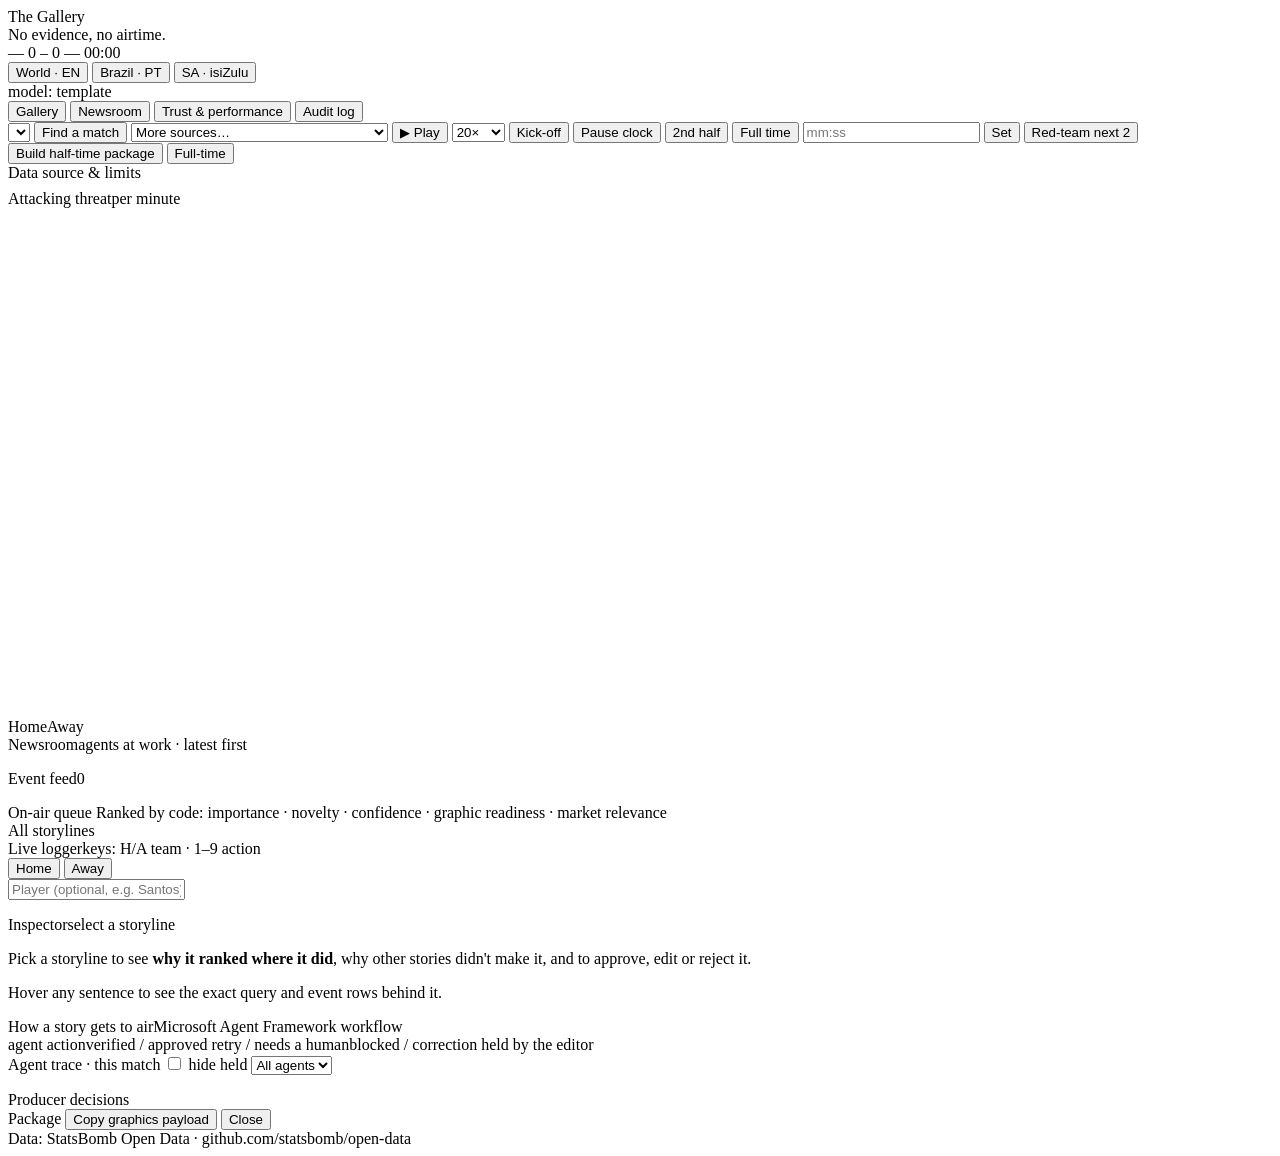
==== web/index.html @ b6c2dbd4 "The Gallery: verification-first AI newsroom for live football coverage Agents on Microsoft Agent Fra" ====
<!doctype html>
<html lang="en">
<head>
  <meta charset="utf-8">
  <meta name="viewport" content="width=device-width, initial-scale=1">
  <title>The Gallery</title>
  <link rel="preconnect" href="https://fonts.googleapis.com">
  <link rel="preconnect" href="https://fonts.gstatic.com" crossorigin>
  <link href="https://fonts.googleapis.com/css2?family=Inter:wght@400;500;600;700&family=JetBrains+Mono:wght@400;500&display=swap" rel="stylesheet">
  <link rel="stylesheet" href="/static/styles.css">
</head>
<body>
  <header class="topbar">
    <div class="brand">
      <span class="brand-mark" aria-hidden="true"></span>
      <div>
        <div class="brand-name">The Gallery</div>
        <div class="brand-tag">No evidence, no airtime.</div>
      </div>
    </div>

    <div class="scoreboard" id="scoreboard">
      <span class="team" id="homeName">—</span>
      <span class="score" id="score">0 – 0</span>
      <span class="team" id="awayName">—</span>
      <span class="clock" id="clock">00:00</span>
      <span class="period" id="period"></span>
      <span class="result hidden" id="resultCheck"></span>
      <span class="livebadge hidden" id="liveBadge"></span>
    </div>

    <div class="controls">
      <div class="seg" id="marketSeg" role="tablist" aria-label="Market">
        <button data-market="world" class="on">World · EN</button>
        <button data-market="br">Brazil · PT</button>
        <button data-market="za">SA · isiZulu</button>
      </div>
      <span class="badge" id="writerBadge" title="Which model writes the words. Verification is the same either way.">model: template</span>
    </div>
  </header>

  <nav class="subbar">
    <div class="tabs" role="tablist">
      <button class="tab on" data-tab="gallery">Gallery</button>
      <button class="tab" data-tab="newsroom">Newsroom <span class="tabcount" id="traceCount"></span></button>
      <button class="tab" data-tab="trust">Trust &amp; performance</button>
      <button class="tab" data-tab="audit">Audit log</button>
    </div>
    <div class="matchbar" id="matchbar">
      <select id="matchSelect" aria-label="Match"></select>
      <button class="btn accent" id="findMatch">Find a match</button>
      <select id="moreSources" aria-label="Other sources">
        <option value="">More sources…</option>
        <option value="fixture:A">Fixture A · turning point (red card 63')</option>
        <option value="fixture:B">Fixture B · data correction</option>
        <option value="fixture:C">Fixture C · coverage stress + red-team</option>
        <option value="file">Organiser data file…</option>
        <option value="archive">Full-detail archive (StatsBomb 2015/16)</option>
        <option value="synthetic">Random synthetic match</option>
        <option value="logger">Log a match by hand</option>
      </select>
      <span class="divider"></span>
      <span id="replayControls" class="inline">
        <button class="btn" id="playBtn">▶ Play</button>
        <select id="speedSel" aria-label="Replay speed">
          <option value="5">5×</option><option value="20" selected>20×</option>
          <option value="60">60×</option><option value="300">300×</option>
        </select>
      </span>
      <span id="liveControls" class="inline hidden">
        <button class="btn" id="kickoffBtn">Kick-off</button>
        <button class="btn ghost" id="pauseClockBtn">Pause clock</button>
        <button class="btn ghost" id="secondHalfBtn">2nd half</button>
        <button class="btn ghost" id="fullTimeBtn">Full time</button>
        <input id="setClock" class="clock-input" placeholder="mm:ss" aria-label="Set clock">
        <button class="btn ghost" id="setClockBtn">Set</button>
      </span>
      <span class="divider"></span>
      <button class="btn warn" id="redTeamBtn" title="Test the gate: the next 2 drafts each carry one labelled false sentence. The Verifier must catch it and the Writer must revise.">Red-team next 2</button>
      <button class="btn accent" id="htBtn">Build half-time package <span id="htCountdown"></span></button>
      <button class="btn ghost" id="ftBtn">Full-time</button>
    </div>
  </nav>

  <main id="view-gallery" class="view grid">
    <section class="col left">
      <div class="panel hidden" id="feedPanel">
        <div class="panel-h"><span id="feedTitle">Data source &amp; limits</span><span class="muted small" id="feedState"></span></div>
        <div class="small" id="feedCaps"></div>
        <div class="kv small" id="teamStats" style="margin-top:8px"></div>
      </div>
      <div class="panel">
        <div class="panel-h"><span>Attacking threat</span><span class="muted small">per minute</span></div>
        <svg id="momentum" class="momentum" viewBox="0 0 300 120" preserveAspectRatio="none" aria-label="Momentum"></svg>
        <div class="legend small"><span class="dot home"></span><span id="legHome">Home</span><span class="dot away"></span><span id="legAway">Away</span></div>
      </div>
      <div class="panel">
        <div class="panel-h"><span>Newsroom</span><span class="muted small">agents at work · latest first</span></div>
        <ol id="miniTrace" class="trace mini"></ol>
      </div>
      <div class="panel grow">
        <div class="panel-h"><span>Event feed</span><span class="muted small" id="eventCount">0</span></div>
        <ol id="feed" class="feed"></ol>
      </div>
    </section>

    <section class="col centre">
      <div class="panel-h big">
        <span>On-air queue</span>
        <span class="muted small" id="queueNote">Ranked by code: importance · novelty · confidence · graphic readiness · market relevance</span>
      </div>
      <div id="queue" class="queue"></div>
      <div class="panel-h"><span>All storylines</span><span class="muted small" id="funnel"></span></div>
      <div id="allStories" class="stories"></div>
    </section>

    <section class="col right">
      <div id="loggerPanel" class="panel hidden">
        <div class="panel-h"><span>Live logger</span><span class="muted small">keys: H/A team · 1–9 action</span></div>
        <div class="teampick">
          <button class="teambtn on" data-team="HOME" id="pickHome">Home</button>
          <button class="teambtn" data-team="AWAY" id="pickAway">Away</button>
        </div>
        <input id="playerInput" class="player-input" list="playerList" placeholder="Player (optional, e.g. Santos)">
        <datalist id="playerList"></datalist>
        <div class="actions" id="actionGrid"></div>
        <ol id="logList" class="loglist"></ol>
      </div>

      <div class="panel grow" id="inspector">
        <div class="panel-h"><span>Inspector</span><span class="muted small" id="inspTitle">select a storyline</span></div>
        <div id="inspBody" class="insp-empty">
          <p>Pick a storyline to see <b>why it ranked where it did</b>, why other stories didn't make it, and to approve, edit or reject it.</p>
          <p class="muted">Hover any sentence to see the exact query and event rows behind it.</p>
        </div>
      </div>
    </section>
  </main>

  <main id="view-newsroom" class="view hidden">
    <div class="newsroom">
      <div class="panel">
        <div class="panel-h"><span>How a story gets to air</span><span class="muted small">Microsoft Agent Framework workflow</span></div>
        <div class="flow" id="flow"></div>
        <div class="legend-trace small">
          <span><i class="tl action"></i>agent action</span><span><i class="tl ok"></i>verified / approved</span>
          <span><i class="tl warn"></i>retry / needs a human</span><span><i class="tl bad"></i>blocked / correction</span>
          <span><i class="tl held"></i>held by the editor</span>
        </div>
      </div>
      <div class="panel grow">
        <div class="panel-h"><span>Agent trace · this match</span>
          <span class="inline small"><label><input type="checkbox" id="hideHeld"> hide held</label>
          <select id="agentFilter" aria-label="Filter by agent"><option value="">All agents</option></select></span></div>
        <ol id="trace" class="trace"></ol>
      </div>
    </div>
  </main>

  <main id="view-trust" class="view hidden">
    <div class="trust" id="trust"></div>
  </main>

  <main id="view-audit" class="view hidden">
    <div class="panel"><div class="panel-h"><span>Producer decisions</span></div><div id="audit"></div></div>
  </main>

  <aside id="pkgDrawer" class="drawer hidden" aria-label="Package">
    <div class="drawer-h">
      <span id="pkgTitle">Package</span>
      <span class="muted small" id="pkgMeta"></span>
      <button class="btn ghost" id="copyPayload">Copy graphics payload</button>
      <button class="btn ghost" id="closePkg">Close</button>
    </div>
    <div id="pkgBody" class="drawer-b"></div>
  </aside>

  <div id="hovercard" class="hovercard hidden" role="tooltip"></div>
  <div id="toast" class="toast hidden"></div>

  <dialog id="findDialog" class="wide">
    <form method="dialog" class="dlg">
      <h3>Find a match</h3>
      <p class="muted small">Any finished, live or upcoming match from the ESPN match feed. Finished matches replay event by event and are checked against the official result; live matches are followed automatically.</p>
      <div class="inline">
        <label>Date <input type="date" id="fDate"></label>
        <label>League <select id="fLeague"></select></label>
        <button type="button" class="btn" id="fSearch">Search</button>
      </div>
      <div id="fList" class="flist"><p class="muted small">Pick a date and search.</p></div>
      <menu><button value="cancel" class="btn ghost">Close</button></menu>
    </form>
  </dialog>

  <dialog id="fileDialog" class="wide">
    <form method="dialog" class="dlg">
      <h3>Load a data file</h3>
      <p class="muted small">Files in <code>backend/data/organiser/</code> (CSV, JSON or JSON lines). Columns and event names are detected automatically; set anything unusual in <code>mapping.json</code>.</p>
      <div id="fileList" class="flist"></div>
      <menu><button value="cancel" class="btn ghost">Close</button></menu>
    </form>
  </dialog>

  <dialog id="realDialog">
    <form method="dialog" class="dlg">
      <h3>Replay a real match</h3>
      <p class="muted small">Validation only: event data from StatsBomb Open Data. The Gallery rebuilds the match event by event and, at full time, checks its score against the official result.</p>
      <label>Match <select id="realSelect"></select></label>
      <menu><button value="cancel" class="btn ghost">Cancel</button><button value="ok" class="btn accent">Load match</button></menu>
    </form>
  </dialog>

  <dialog id="liveDialog">
    <form method="dialog" class="dlg">
      <h3>New live match</h3>
      <p class="muted small">Log events while you watch. Every storyline is built and checked from what you log.</p>
      <label>Home team <input id="dHome" value="Northbridge FC" required></label>
      <label>Away team <input id="dAway" value="Riverside Athletic" required></label>
      <label>Match date <input id="dDate" value=""></label>
      <label>Official final score (optional, checked at full time)
        <span class="inline"><input id="dOffH" value="" style="width:60px"> – <input id="dOffA" value="" style="width:60px"></span></label>
      <label>Brazil feed: focus players <input id="dBr" placeholder="comma separated, e.g. Santos"></label>
      <label>SA feed: focus players <input id="dZa" placeholder="comma separated"></label>
      <menu><button value="cancel" class="btn ghost">Cancel</button><button value="ok" class="btn accent" id="dCreate">Create</button></menu>
    </form>
  </dialog>

  <footer class="attrib hidden" id="attrib">Data: StatsBomb Open Data · github.com/statsbomb/open-data</footer>
  <script src="/static/app.js"></script>
</body>
</html>
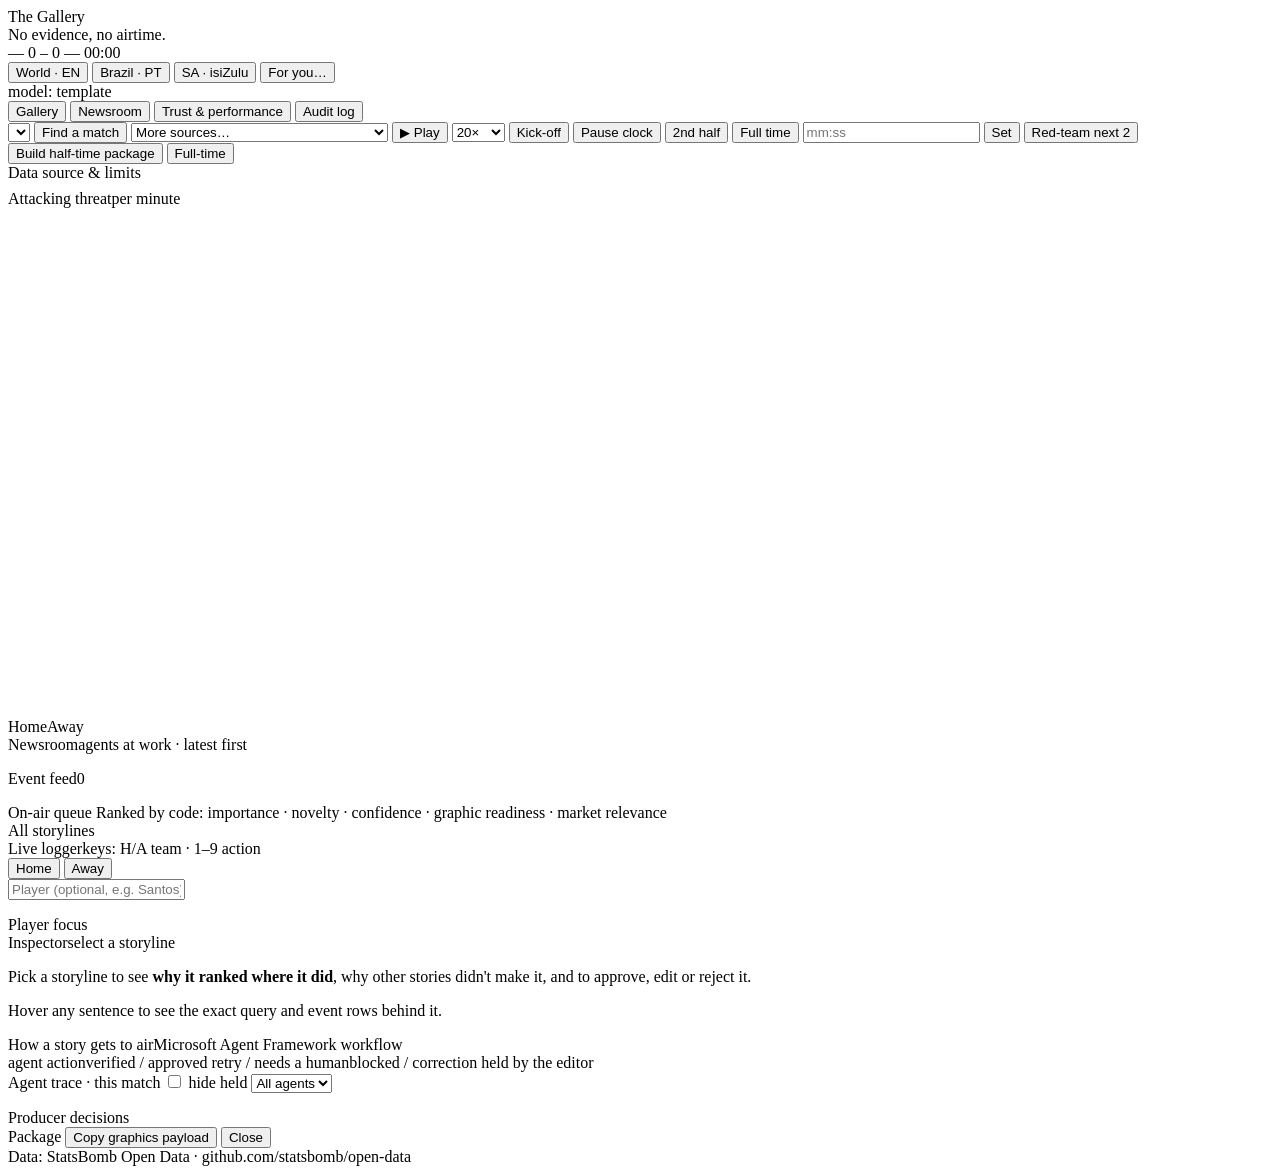
==== commit 8884a07d: "Viewer personalisation, readiness, rights envelope, correction impact, MCP server; Foundry Local in " ====
--- a/web/index.html
+++ b/web/index.html
@@ -34,6 +34,7 @@
         <button data-market="world" class="on">World · EN</button>
         <button data-market="br">Brazil · PT</button>
         <button data-market="za">SA · isiZulu</button>
+        <button data-market="viewer" id="viewerBtn" title="Personalise: casual fan or analyst, favourite club, player focus">For you…</button>
       </div>
       <span class="badge" id="writerBadge" title="Which model writes the words. Verification is the same either way.">model: template</span>
     </div>
@@ -105,6 +106,8 @@
     </section>
 
     <section class="col centre">
+      <div id="readiness" class="readiness"></div>
+      <div id="impact" class="impact hidden"></div>
       <div class="panel-h big">
         <span>On-air queue</span>
         <span class="muted small" id="queueNote">Ranked by code: importance · novelty · confidence · graphic readiness · market relevance</span>
@@ -127,6 +130,10 @@
         <ol id="logList" class="loglist"></ol>
       </div>
 
+      <div class="panel hidden" id="playerPanel">
+        <div class="panel-h"><span id="playerTitle">Player focus</span><span class="muted small" id="playerTeam"></span></div>
+        <div id="playerBody"></div>
+      </div>
       <div class="panel grow" id="inspector">
         <div class="panel-h"><span>Inspector</span><span class="muted small" id="inspTitle">select a storyline</span></div>
         <div id="inspBody" class="insp-empty">
@@ -210,6 +217,19 @@
     </form>
   </dialog>
 
+  <dialog id="viewerDialog">
+    <form method="dialog" class="dlg">
+      <h3>Personalise this match</h3>
+      <p class="muted small">Same verified stories, shaped for one viewer. Nothing new is written: the order, depth and focus change.</p>
+      <label>Viewer
+        <span class="seg" id="vMode"><button type="button" data-v="casual" class="on">Casual fan</button><button type="button" data-v="analyst">Analyst</button></span></label>
+      <label>Favourite club <select id="vClub"><option value="">No favourite</option><option value="HOME" id="vClubHome">Home</option><option value="AWAY" id="vClubAway">Away</option></select></label>
+      <label>Player focus <select id="vPlayer"><option value="">Off</option></select></label>
+      <label>Language <select id="vLang"><option value="world">English</option><option value="br">Brazilian Portuguese</option><option value="za">isiZulu</option></select></label>
+      <menu><button value="cancel" class="btn ghost">Cancel</button><button value="ok" class="btn accent">Apply</button></menu>
+    </form>
+  </dialog>
+
   <dialog id="liveDialog">
     <form method="dialog" class="dlg">
       <h3>New live match</h3>
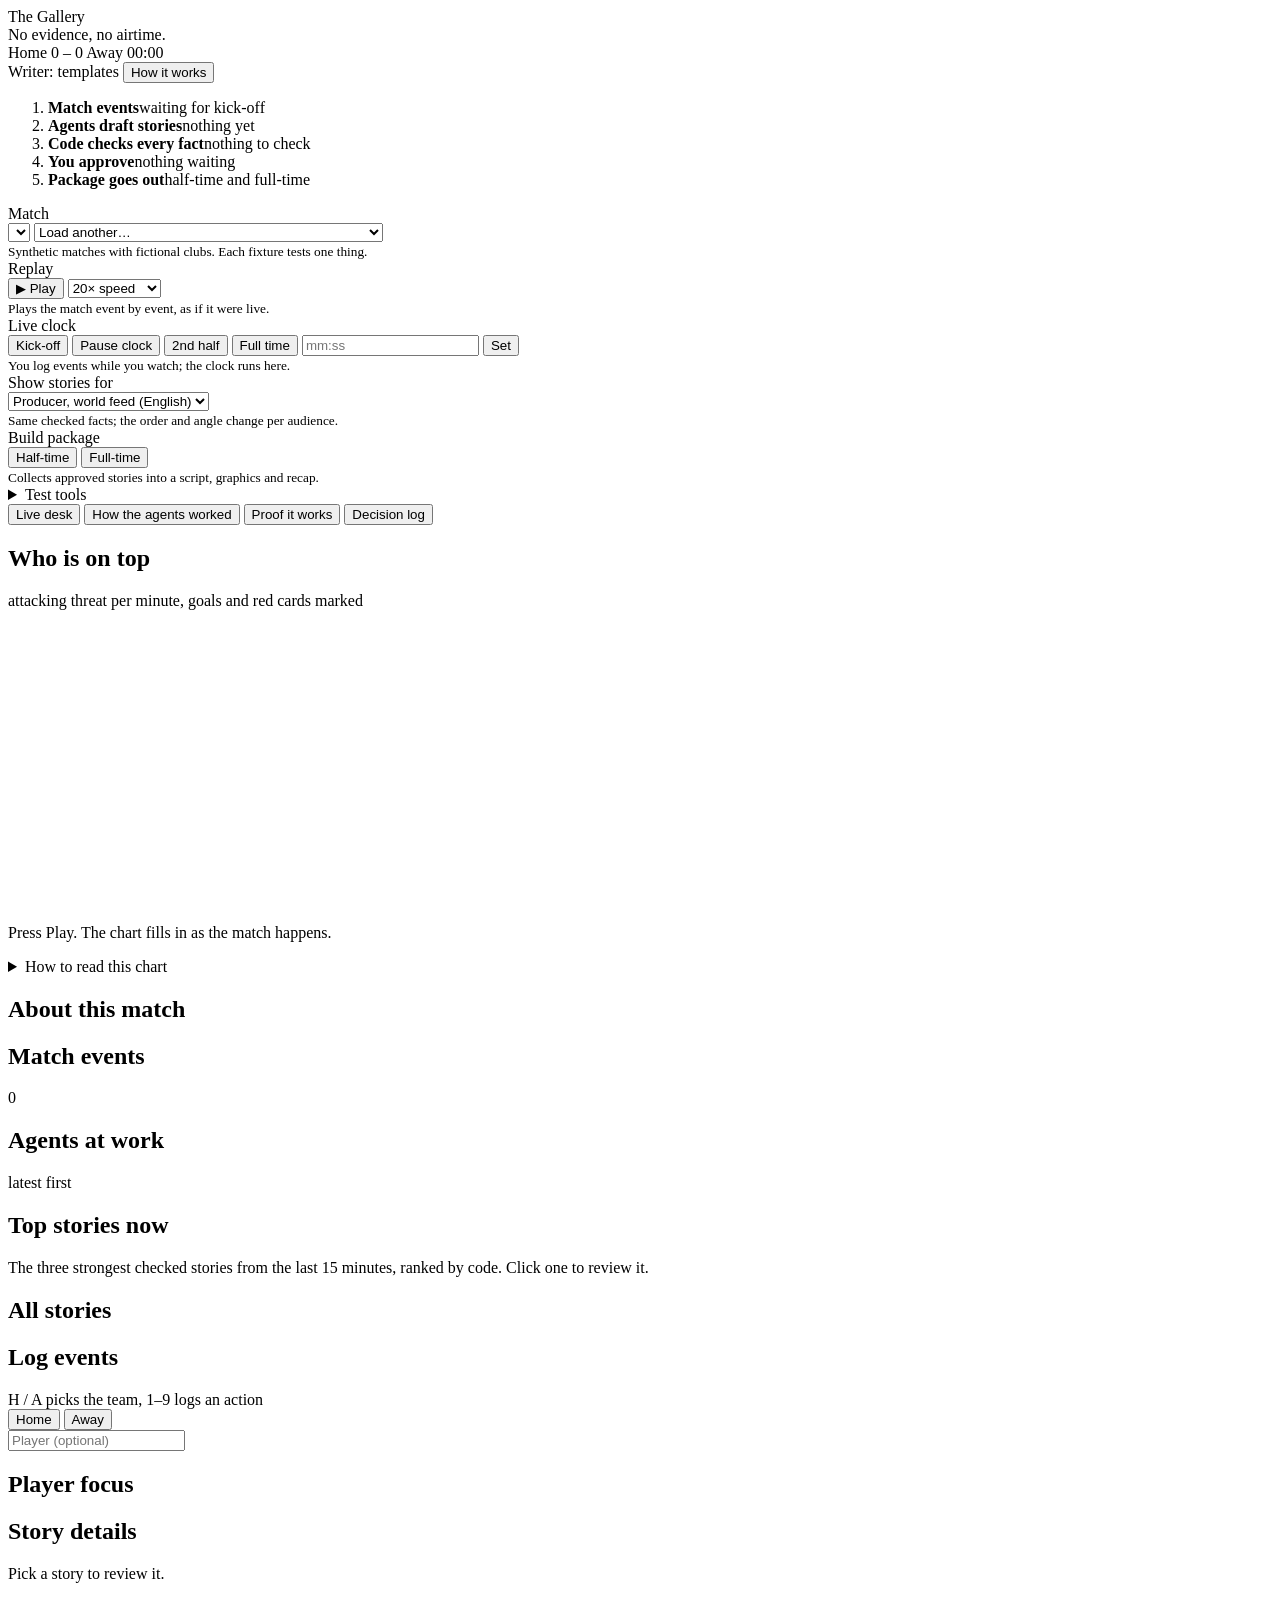
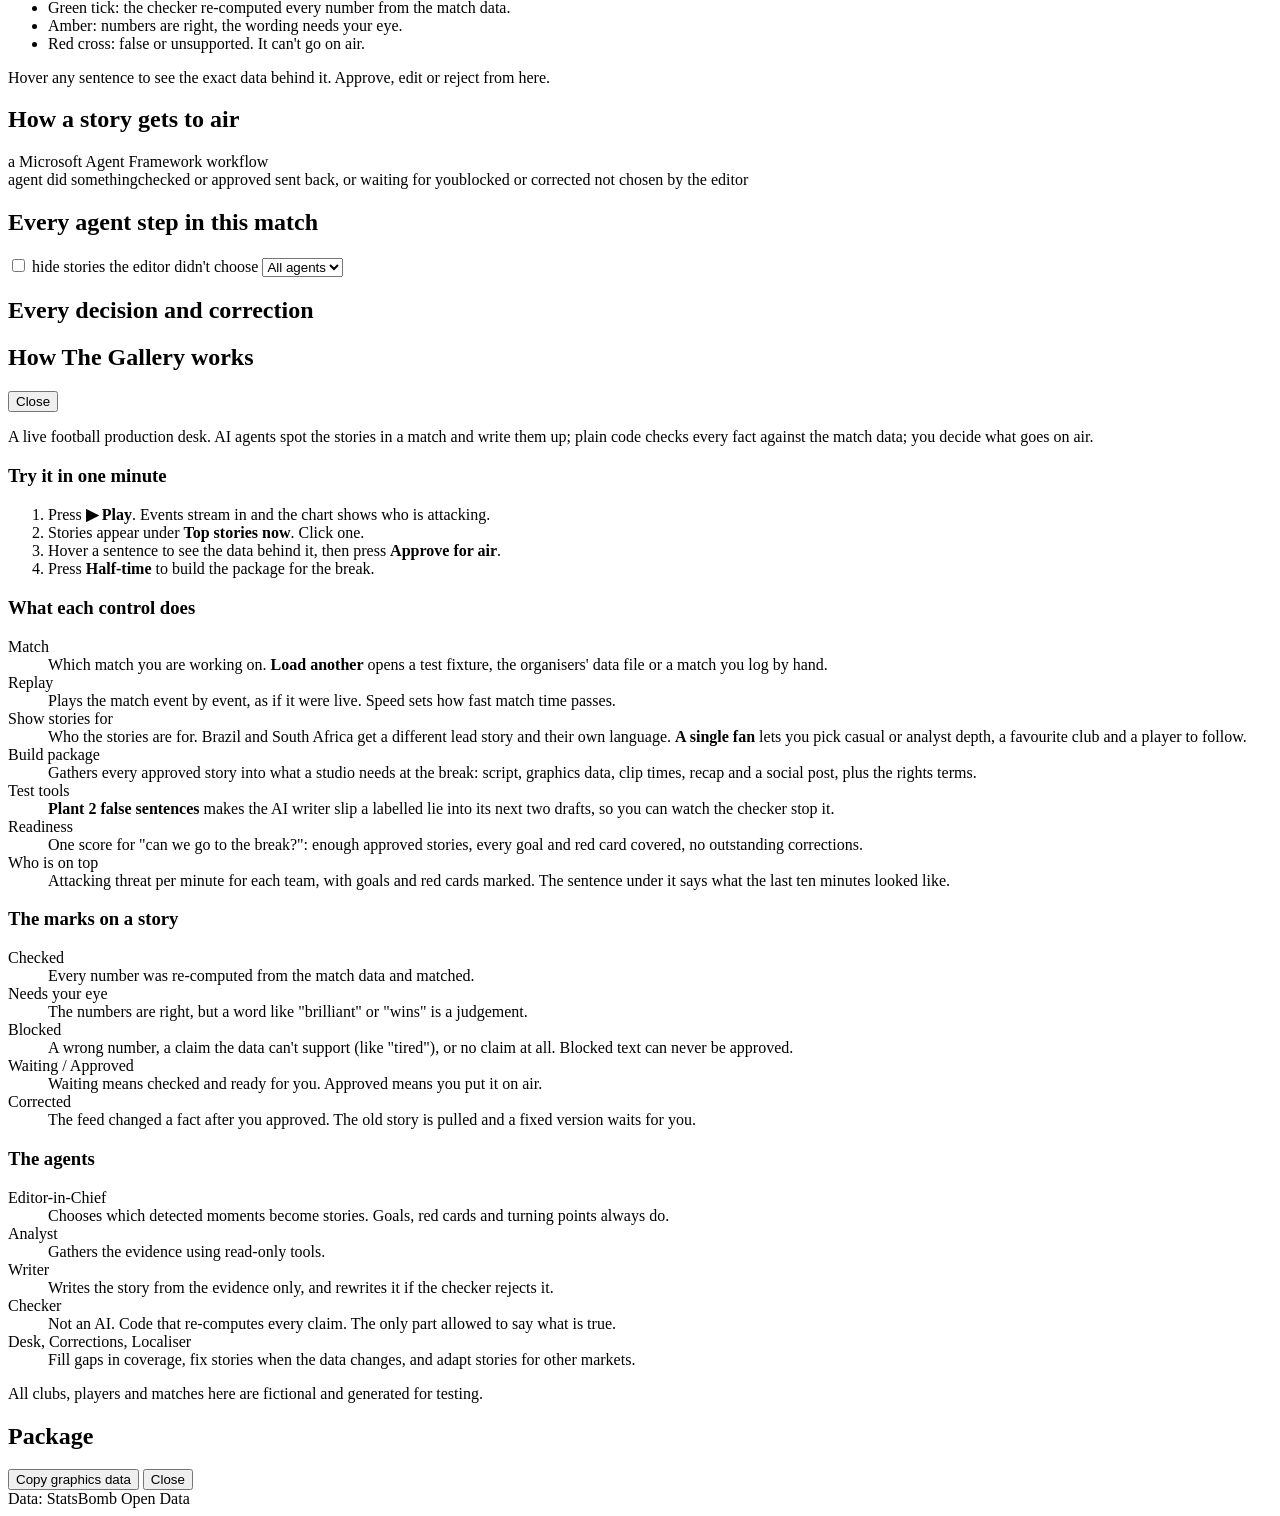
==== commit 73cea2f9: "Console redesign: plain-language controls, pipeline strip, help, descriptive threat chart Co-Authore" ====
--- a/web/index.html
+++ b/web/index.html
@@ -6,158 +6,231 @@
   <title>The Gallery</title>
   <link rel="preconnect" href="https://fonts.googleapis.com">
   <link rel="preconnect" href="https://fonts.gstatic.com" crossorigin>
-  <link href="https://fonts.googleapis.com/css2?family=Inter:wght@400;500;600;700&family=JetBrains+Mono:wght@400;500&display=swap" rel="stylesheet">
+  <link href="https://fonts.googleapis.com/css2?family=Barlow:wght@400;500;600;700&family=Barlow+Condensed:wght@500;600;700&family=JetBrains+Mono:wght@400&display=swap" rel="stylesheet">
   <link rel="stylesheet" href="/static/styles.css">
 </head>
 <body>
+  <!-- ============================================================ header -->
   <header class="topbar">
     <div class="brand">
-      <span class="brand-mark" aria-hidden="true"></span>
+      <span class="tally-lamp" aria-hidden="true"></span>
       <div>
         <div class="brand-name">The Gallery</div>
         <div class="brand-tag">No evidence, no airtime.</div>
       </div>
     </div>
 
-    <div class="scoreboard" id="scoreboard">
-      <span class="team" id="homeName">—</span>
+    <div class="scorebug" id="scoreboard" aria-label="Score">
+      <span class="team home" id="homeName">Home</span>
       <span class="score" id="score">0 – 0</span>
-      <span class="team" id="awayName">—</span>
-      <span class="clock" id="clock">00:00</span>
-      <span class="period" id="period"></span>
+      <span class="team away" id="awayName">Away</span>
+      <span class="clock"><span id="clock">00:00</span> <span id="period" class="period"></span></span>
       <span class="result hidden" id="resultCheck"></span>
       <span class="livebadge hidden" id="liveBadge"></span>
     </div>
 
-    <div class="controls">
-      <div class="seg" id="marketSeg" role="tablist" aria-label="Market">
-        <button data-market="world" class="on">World · EN</button>
-        <button data-market="br">Brazil · PT</button>
-        <button data-market="za">SA · isiZulu</button>
-        <button data-market="viewer" id="viewerBtn" title="Personalise: casual fan or analyst, favourite club, player focus">For you…</button>
-      </div>
-      <span class="badge" id="writerBadge" title="Which model writes the words. Verification is the same either way.">model: template</span>
+    <div class="top-right">
+      <span class="badge" id="writerBadge" title="Which model writes the words. The checking is the same either way.">Writer: templates</span>
+      <button class="btn help" id="helpBtn" aria-controls="help">How it works</button>
     </div>
   </header>
 
-  <nav class="subbar">
-    <div class="tabs" role="tablist">
-      <button class="tab on" data-tab="gallery">Gallery</button>
-      <button class="tab" data-tab="newsroom">Newsroom <span class="tabcount" id="traceCount"></span></button>
-      <button class="tab" data-tab="trust">Trust &amp; performance</button>
-      <button class="tab" data-tab="audit">Audit log</button>
-    </div>
-    <div class="matchbar" id="matchbar">
-      <select id="matchSelect" aria-label="Match"></select>
-      <button class="btn accent" id="findMatch">Find a match</button>
-      <select id="moreSources" aria-label="Other sources">
-        <option value="">More sources…</option>
-        <option value="fixture:A">Fixture A · turning point (red card 63')</option>
-        <option value="fixture:B">Fixture B · data correction</option>
-        <option value="fixture:C">Fixture C · coverage stress + red-team</option>
-        <option value="file">Organiser data file…</option>
-        <option value="archive">Full-detail archive (StatsBomb 2015/16)</option>
-        <option value="synthetic">Random synthetic match</option>
-        <option value="logger">Log a match by hand</option>
-      </select>
-      <span class="divider"></span>
-      <span id="replayControls" class="inline">
-        <button class="btn" id="playBtn">▶ Play</button>
+  <!-- ============================================================ pipeline: the product in one line -->
+  <ol class="pipe" id="pipe" aria-label="How a story gets to air">
+    <li data-step="feed"><b>Match events</b><span id="pipeFeed">waiting for kick-off</span></li>
+    <li data-step="agents"><b>Agents draft stories</b><span id="pipeAgents">nothing yet</span></li>
+    <li data-step="check"><b>Code checks every fact</b><span id="pipeCheck">nothing to check</span></li>
+    <li data-step="approve"><b>You approve</b><span id="pipeApprove">nothing waiting</span></li>
+    <li data-step="package"><b>Package goes out</b><span id="pipePackage">half-time and full-time</span></li>
+  </ol>
+
+  <!-- ============================================================ controls, grouped and captioned -->
+  <nav class="controlbar" aria-label="Controls">
+    <div class="ctl">
+      <label for="matchSelect">Match</label>
+      <div class="row">
+        <select id="matchSelect"></select>
+        <select id="moreSources" aria-label="Load another match">
+          <option value="">Load another…</option>
+          <option value="fixture:A">Fixture A: a red card turns the match</option>
+          <option value="fixture:B">Fixture B: a goal is re-credited (data correction)</option>
+          <option value="fixture:C">Fixture C: busy match, AI is tested with false sentences</option>
+          <option value="file">Organiser data file…</option>
+          <option value="synthetic">Random synthetic match</option>
+          <option value="logger">Log a match by hand…</option>
+          <option value="archive">Archive match (validation only)</option>
+        </select>
+      </div>
+      <small>Synthetic matches with fictional clubs. Each fixture tests one thing.</small>
+    </div>
+
+    <div class="ctl" id="replayControls">
+      <label for="speedSel">Replay</label>
+      <div class="row">
+        <button class="btn primary" id="playBtn">▶ Play</button>
         <select id="speedSel" aria-label="Replay speed">
-          <option value="5">5×</option><option value="20" selected>20×</option>
-          <option value="60">60×</option><option value="300">300×</option>
+          <option value="5">5× speed</option><option value="20" selected>20× speed</option>
+          <option value="60">60× speed</option><option value="300">300× speed</option>
         </select>
-      </span>
-      <span id="liveControls" class="inline hidden">
+      </div>
+      <small>Plays the match event by event, as if it were live.</small>
+    </div>
+
+    <div class="ctl hidden" id="liveControls">
+      <label>Live clock</label>
+      <div class="row">
         <button class="btn" id="kickoffBtn">Kick-off</button>
         <button class="btn ghost" id="pauseClockBtn">Pause clock</button>
         <button class="btn ghost" id="secondHalfBtn">2nd half</button>
         <button class="btn ghost" id="fullTimeBtn">Full time</button>
         <input id="setClock" class="clock-input" placeholder="mm:ss" aria-label="Set clock">
         <button class="btn ghost" id="setClockBtn">Set</button>
-      </span>
-      <span class="divider"></span>
-      <button class="btn warn" id="redTeamBtn" title="Test the gate: the next 2 drafts each carry one labelled false sentence. The Verifier must catch it and the Writer must revise.">Red-team next 2</button>
-      <button class="btn accent" id="htBtn">Build half-time package <span id="htCountdown"></span></button>
-      <button class="btn ghost" id="ftBtn">Full-time</button>
-    </div>
+      </div>
+      <small>You log events while you watch; the clock runs here.</small>
+    </div>
+
+    <div class="ctl">
+      <label for="audienceSel">Show stories for</label>
+      <div class="row">
+        <select id="audienceSel">
+          <option value="world">Producer, world feed (English)</option>
+          <option value="br">Brazil feed (Portuguese)</option>
+          <option value="za">South Africa feed (isiZulu)</option>
+          <option value="viewer">A single fan…</option>
+        </select>
+      </div>
+      <small id="audienceHelp">Same checked facts; the order and angle change per audience.</small>
+    </div>
+
+    <div class="ctl">
+      <label>Build package</label>
+      <div class="row">
+        <button class="btn" id="htBtn">Half-time <span id="htCountdown"></span></button>
+        <button class="btn" id="ftBtn">Full-time</button>
+      </div>
+      <small>Collects approved stories into a script, graphics and recap.</small>
+    </div>
+
+    <details class="ctl tools" id="toolsMenu">
+      <summary>Test tools</summary>
+      <div class="menu">
+        <button class="menu-item" id="redTeamBtn"><b>Plant 2 false sentences</b><span>The next two AI drafts each get one labelled lie. Watch the checker catch it and the Writer fix it.</span></button>
+        <button class="menu-item hidden" id="findMatch"><b>Find a real match</b><span>Validation only. Not for the demo.</span></button>
+      </div>
+    </details>
   </nav>
 
-  <main id="view-gallery" class="view grid">
+  <!-- ============================================================ tabs -->
+  <div class="tabs" role="tablist">
+    <button class="tab on" data-tab="gallery">Live desk</button>
+    <button class="tab" data-tab="newsroom">How the agents worked <span class="tabcount" id="traceCount"></span></button>
+    <button class="tab" data-tab="trust">Proof it works</button>
+    <button class="tab" data-tab="audit">Decision log</button>
+  </div>
+
+  <!-- ============================================================ live desk -->
+  <main id="view-gallery" class="view desk">
+    <section class="panel band" id="threatPanel">
+      <div class="band-chart">
+        <div class="panel-h"><h2>Who is on top</h2><span class="hint">attacking threat per minute, goals and red cards marked</span></div>
+        <div class="threat-wrap">
+          <svg id="momentum" class="momentum" viewBox="0 0 860 200" aria-label="Attacking threat chart"></svg>
+          <div id="momentumTip" class="chart-tip hidden"></div>
+        </div>
+      </div>
+      <div class="band-text">
+        <p class="threat-now" id="momentumNow">Press Play. The chart fills in as the match happens.</p>
+        <details class="explain">
+          <summary>How to read this chart</summary>
+          <p>Bars above the line are <b class="home-t" id="legHome">home</b> attacking, bars below are <b class="away-t" id="legAway">away</b> attacking. Each minute scores <b>2</b> per shot, <b>1</b> per entry into the penalty box and <b>¼</b> per pass into the final third, summed over three minutes. White dots are goals, red marks are red cards. Hover the chart for any minute.</p>
+        </details>
+      </div>
+    </section>
+    <div class="grid">
     <section class="col left">
       <div class="panel hidden" id="feedPanel">
-        <div class="panel-h"><span id="feedTitle">Data source &amp; limits</span><span class="muted small" id="feedState"></span></div>
+        <div class="panel-h"><h2 id="feedTitle">About this match</h2><span class="hint" id="feedState"></span></div>
         <div class="small" id="feedCaps"></div>
-        <div class="kv small" id="teamStats" style="margin-top:8px"></div>
-      </div>
+        <div class="kv small" id="teamStats"></div>
+      </div>
+
+      <div class="panel grow">
+        <div class="panel-h"><h2>Match events</h2><span class="hint" id="eventCount">0</span></div>
+        <ol id="feed" class="feed"></ol>
+      </div>
+
       <div class="panel">
-        <div class="panel-h"><span>Attacking threat</span><span class="muted small">per minute</span></div>
-        <svg id="momentum" class="momentum" viewBox="0 0 300 120" preserveAspectRatio="none" aria-label="Momentum"></svg>
-        <div class="legend small"><span class="dot home"></span><span id="legHome">Home</span><span class="dot away"></span><span id="legAway">Away</span></div>
-      </div>
-      <div class="panel">
-        <div class="panel-h"><span>Newsroom</span><span class="muted small">agents at work · latest first</span></div>
+        <div class="panel-h"><h2>Agents at work</h2><span class="hint">latest first</span></div>
         <ol id="miniTrace" class="trace mini"></ol>
-      </div>
-      <div class="panel grow">
-        <div class="panel-h"><span>Event feed</span><span class="muted small" id="eventCount">0</span></div>
-        <ol id="feed" class="feed"></ol>
       </div>
     </section>
 
     <section class="col centre">
       <div id="readiness" class="readiness"></div>
       <div id="impact" class="impact hidden"></div>
-      <div class="panel-h big">
-        <span>On-air queue</span>
-        <span class="muted small" id="queueNote">Ranked by code: importance · novelty · confidence · graphic readiness · market relevance</span>
+
+      <div class="section-h">
+        <h2>Top stories now</h2>
+        <p id="queueNote">The three strongest checked stories from the last 15 minutes, ranked by code. Click one to review it.</p>
       </div>
       <div id="queue" class="queue"></div>
-      <div class="panel-h"><span>All storylines</span><span class="muted small" id="funnel"></span></div>
+
+      <div class="section-h">
+        <h2>All stories</h2>
+        <p id="funnel"></p>
+      </div>
       <div id="allStories" class="stories"></div>
     </section>
 
     <section class="col right">
       <div id="loggerPanel" class="panel hidden">
-        <div class="panel-h"><span>Live logger</span><span class="muted small">keys: H/A team · 1–9 action</span></div>
+        <div class="panel-h"><h2>Log events</h2><span class="hint">H / A picks the team, 1–9 logs an action</span></div>
         <div class="teampick">
           <button class="teambtn on" data-team="HOME" id="pickHome">Home</button>
           <button class="teambtn" data-team="AWAY" id="pickAway">Away</button>
         </div>
-        <input id="playerInput" class="player-input" list="playerList" placeholder="Player (optional, e.g. Santos)">
+        <input id="playerInput" class="player-input" list="playerList" placeholder="Player (optional)">
         <datalist id="playerList"></datalist>
         <div class="actions" id="actionGrid"></div>
         <ol id="logList" class="loglist"></ol>
       </div>
 
       <div class="panel hidden" id="playerPanel">
-        <div class="panel-h"><span id="playerTitle">Player focus</span><span class="muted small" id="playerTeam"></span></div>
+        <div class="panel-h"><h2 id="playerTitle">Player focus</h2><span class="hint" id="playerTeam"></span></div>
         <div id="playerBody"></div>
       </div>
+
       <div class="panel grow" id="inspector">
-        <div class="panel-h"><span>Inspector</span><span class="muted small" id="inspTitle">select a storyline</span></div>
+        <div class="panel-h"><h2>Story details</h2><span class="hint" id="inspTitle"></span></div>
         <div id="inspBody" class="insp-empty">
-          <p>Pick a storyline to see <b>why it ranked where it did</b>, why other stories didn't make it, and to approve, edit or reject it.</p>
-          <p class="muted">Hover any sentence to see the exact query and event rows behind it.</p>
+          <p class="lead">Pick a story to review it.</p>
+          <ul class="howto">
+            <li><span class="dot ok"></span>Green tick: the checker re-computed every number from the match data.</li>
+            <li><span class="dot warn"></span>Amber: numbers are right, the wording needs your eye.</li>
+            <li><span class="dot bad"></span>Red cross: false or unsupported. It can't go on air.</li>
+          </ul>
+          <p class="muted">Hover any sentence to see the exact data behind it. Approve, edit or reject from here.</p>
         </div>
       </div>
     </section>
+    </div>
   </main>
 
+  <!-- ============================================================ agents -->
   <main id="view-newsroom" class="view hidden">
     <div class="newsroom">
       <div class="panel">
-        <div class="panel-h"><span>How a story gets to air</span><span class="muted small">Microsoft Agent Framework workflow</span></div>
+        <div class="panel-h"><h2>How a story gets to air</h2><span class="hint">a Microsoft Agent Framework workflow</span></div>
         <div class="flow" id="flow"></div>
         <div class="legend-trace small">
-          <span><i class="tl action"></i>agent action</span><span><i class="tl ok"></i>verified / approved</span>
-          <span><i class="tl warn"></i>retry / needs a human</span><span><i class="tl bad"></i>blocked / correction</span>
-          <span><i class="tl held"></i>held by the editor</span>
+          <span><i class="tl action"></i>agent did something</span><span><i class="tl ok"></i>checked or approved</span>
+          <span><i class="tl warn"></i>sent back, or waiting for you</span><span><i class="tl bad"></i>blocked or corrected</span>
+          <span><i class="tl held"></i>not chosen by the editor</span>
         </div>
       </div>
       <div class="panel grow">
-        <div class="panel-h"><span>Agent trace · this match</span>
-          <span class="inline small"><label><input type="checkbox" id="hideHeld"> hide held</label>
+        <div class="panel-h"><h2>Every agent step in this match</h2>
+          <span class="inline small"><label><input type="checkbox" id="hideHeld"> hide stories the editor didn't choose</label>
           <select id="agentFilter" aria-label="Filter by agent"><option value="">All agents</option></select></span></div>
         <ol id="trace" class="trace"></ol>
       </div>
@@ -169,26 +242,75 @@
   </main>
 
   <main id="view-audit" class="view hidden">
-    <div class="panel"><div class="panel-h"><span>Producer decisions</span></div><div id="audit"></div></div>
+    <div class="panel"><div class="panel-h"><h2>Every decision and correction</h2></div><div id="audit"></div></div>
   </main>
+
+  <!-- ============================================================ help -->
+  <aside id="help" class="help-drawer hidden" aria-label="How it works">
+    <div class="help-h">
+      <h2>How The Gallery works</h2>
+      <button class="btn ghost" id="helpClose">Close</button>
+    </div>
+    <div class="help-b">
+      <p class="lead">A live football production desk. AI agents spot the stories in a match and write them up; plain code checks every fact against the match data; you decide what goes on air.</p>
+
+      <h3>Try it in one minute</h3>
+      <ol class="steps">
+        <li>Press <b>▶ Play</b>. Events stream in and the chart shows who is attacking.</li>
+        <li>Stories appear under <b>Top stories now</b>. Click one.</li>
+        <li>Hover a sentence to see the data behind it, then press <b>Approve for air</b>.</li>
+        <li>Press <b>Half-time</b> to build the package for the break.</li>
+      </ol>
+
+      <h3>What each control does</h3>
+      <dl class="glossary">
+        <dt>Match</dt><dd>Which match you are working on. <b>Load another</b> opens a test fixture, the organisers' data file or a match you log by hand.</dd>
+        <dt>Replay</dt><dd>Plays the match event by event, as if it were live. Speed sets how fast match time passes.</dd>
+        <dt>Show stories for</dt><dd>Who the stories are for. Brazil and South Africa get a different lead story and their own language. <b>A single fan</b> lets you pick casual or analyst depth, a favourite club and a player to follow.</dd>
+        <dt>Build package</dt><dd>Gathers every approved story into what a studio needs at the break: script, graphics data, clip times, recap and a social post, plus the rights terms.</dd>
+        <dt>Test tools</dt><dd><b>Plant 2 false sentences</b> makes the AI writer slip a labelled lie into its next two drafts, so you can watch the checker stop it.</dd>
+        <dt>Readiness</dt><dd>One score for "can we go to the break?": enough approved stories, every goal and red card covered, no outstanding corrections.</dd>
+        <dt>Who is on top</dt><dd>Attacking threat per minute for each team, with goals and red cards marked. The sentence under it says what the last ten minutes looked like.</dd>
+      </dl>
+
+      <h3>The marks on a story</h3>
+      <dl class="glossary">
+        <dt><span class="dot ok"></span>Checked</dt><dd>Every number was re-computed from the match data and matched.</dd>
+        <dt><span class="dot warn"></span>Needs your eye</dt><dd>The numbers are right, but a word like "brilliant" or "wins" is a judgement.</dd>
+        <dt><span class="dot bad"></span>Blocked</dt><dd>A wrong number, a claim the data can't support (like "tired"), or no claim at all. Blocked text can never be approved.</dd>
+        <dt>Waiting / Approved</dt><dd>Waiting means checked and ready for you. Approved means you put it on air.</dd>
+        <dt>Corrected</dt><dd>The feed changed a fact after you approved. The old story is pulled and a fixed version waits for you.</dd>
+      </dl>
+
+      <h3>The agents</h3>
+      <dl class="glossary">
+        <dt>Editor-in-Chief</dt><dd>Chooses which detected moments become stories. Goals, red cards and turning points always do.</dd>
+        <dt>Analyst</dt><dd>Gathers the evidence using read-only tools.</dd>
+        <dt>Writer</dt><dd>Writes the story from the evidence only, and rewrites it if the checker rejects it.</dd>
+        <dt>Checker</dt><dd>Not an AI. Code that re-computes every claim. The only part allowed to say what is true.</dd>
+        <dt>Desk, Corrections, Localiser</dt><dd>Fill gaps in coverage, fix stories when the data changes, and adapt stories for other markets.</dd>
+      </dl>
+      <p class="muted small">All clubs, players and matches here are fictional and generated for testing.</p>
+    </div>
+  </aside>
 
   <aside id="pkgDrawer" class="drawer hidden" aria-label="Package">
     <div class="drawer-h">
-      <span id="pkgTitle">Package</span>
-      <span class="muted small" id="pkgMeta"></span>
-      <button class="btn ghost" id="copyPayload">Copy graphics payload</button>
+      <h2 id="pkgTitle">Package</h2>
+      <span class="hint" id="pkgMeta"></span>
+      <button class="btn ghost" id="copyPayload">Copy graphics data</button>
       <button class="btn ghost" id="closePkg">Close</button>
     </div>
     <div id="pkgBody" class="drawer-b"></div>
   </aside>
 
   <div id="hovercard" class="hovercard hidden" role="tooltip"></div>
-  <div id="toast" class="toast hidden"></div>
+  <div id="toast" class="toast hidden" role="status"></div>
 
   <dialog id="findDialog" class="wide">
     <form method="dialog" class="dlg">
-      <h3>Find a match</h3>
-      <p class="muted small">Any finished, live or upcoming match from the ESPN match feed. Finished matches replay event by event and are checked against the official result; live matches are followed automatically.</p>
+      <h3>Find a real match</h3>
+      <p class="muted small">Validation only. Real matches are never stored in the repository or used in the demo.</p>
       <div class="inline">
         <label>Date <input type="date" id="fDate"></label>
         <label>League <select id="fLeague"></select></label>
@@ -210,42 +332,42 @@
 
   <dialog id="realDialog">
     <form method="dialog" class="dlg">
-      <h3>Replay a real match</h3>
-      <p class="muted small">Validation only: event data from StatsBomb Open Data. The Gallery rebuilds the match event by event and, at full time, checks its score against the official result.</p>
+      <h3>Archive match</h3>
+      <p class="muted small">Validation only: event data from StatsBomb Open Data, rebuilt event by event and checked against the published result.</p>
       <label>Match <select id="realSelect"></select></label>
-      <menu><button value="cancel" class="btn ghost">Cancel</button><button value="ok" class="btn accent">Load match</button></menu>
+      <menu><button value="cancel" class="btn ghost">Cancel</button><button value="ok" class="btn primary">Load match</button></menu>
     </form>
   </dialog>
 
   <dialog id="viewerDialog">
     <form method="dialog" class="dlg">
-      <h3>Personalise this match</h3>
-      <p class="muted small">Same verified stories, shaped for one viewer. Nothing new is written: the order, depth and focus change.</p>
-      <label>Viewer
-        <span class="seg" id="vMode"><button type="button" data-v="casual" class="on">Casual fan</button><button type="button" data-v="analyst">Analyst</button></span></label>
+      <h3>Stories for a single fan</h3>
+      <p class="muted small">Preview what one viewer would see. Nothing new is written: the same checked stories are re-ordered and trimmed.</p>
+      <label>What kind of fan?
+        <span class="seg" id="vMode"><button type="button" data-v="casual" class="on">Casual: the big moments, in plain words</button><button type="button" data-v="analyst">Analyst: every number and the evidence</button></span></label>
       <label>Favourite club <select id="vClub"><option value="">No favourite</option><option value="HOME" id="vClubHome">Home</option><option value="AWAY" id="vClubAway">Away</option></select></label>
-      <label>Player focus <select id="vPlayer"><option value="">Off</option></select></label>
+      <label>Follow a player <select id="vPlayer"><option value="">No one</option></select></label>
       <label>Language <select id="vLang"><option value="world">English</option><option value="br">Brazilian Portuguese</option><option value="za">isiZulu</option></select></label>
-      <menu><button value="cancel" class="btn ghost">Cancel</button><button value="ok" class="btn accent">Apply</button></menu>
+      <menu><button value="cancel" class="btn ghost">Cancel</button><button value="ok" class="btn primary">Show these stories</button></menu>
     </form>
   </dialog>
 
   <dialog id="liveDialog">
     <form method="dialog" class="dlg">
-      <h3>New live match</h3>
-      <p class="muted small">Log events while you watch. Every storyline is built and checked from what you log.</p>
+      <h3>Log a match by hand</h3>
+      <p class="muted small">Log events while you watch. Every story is built and checked from what you log.</p>
       <label>Home team <input id="dHome" value="Northbridge FC" required></label>
       <label>Away team <input id="dAway" value="Riverside Athletic" required></label>
       <label>Match date <input id="dDate" value=""></label>
-      <label>Official final score (optional, checked at full time)
+      <label>Final score, if known (checked at full time)
         <span class="inline"><input id="dOffH" value="" style="width:60px"> – <input id="dOffA" value="" style="width:60px"></span></label>
-      <label>Brazil feed: focus players <input id="dBr" placeholder="comma separated, e.g. Santos"></label>
-      <label>SA feed: focus players <input id="dZa" placeholder="comma separated"></label>
-      <menu><button value="cancel" class="btn ghost">Cancel</button><button value="ok" class="btn accent" id="dCreate">Create</button></menu>
-    </form>
-  </dialog>
-
-  <footer class="attrib hidden" id="attrib">Data: StatsBomb Open Data · github.com/statsbomb/open-data</footer>
+      <label>Brazil feed: players to follow <input id="dBr" placeholder="comma separated, e.g. Santos"></label>
+      <label>South Africa feed: players to follow <input id="dZa" placeholder="comma separated"></label>
+      <menu><button value="cancel" class="btn ghost">Cancel</button><button value="ok" class="btn primary" id="dCreate">Create match</button></menu>
+    </form>
+  </dialog>
+
+  <footer class="attrib hidden" id="attrib">Data: StatsBomb Open Data</footer>
   <script src="/static/app.js"></script>
 </body>
 </html>
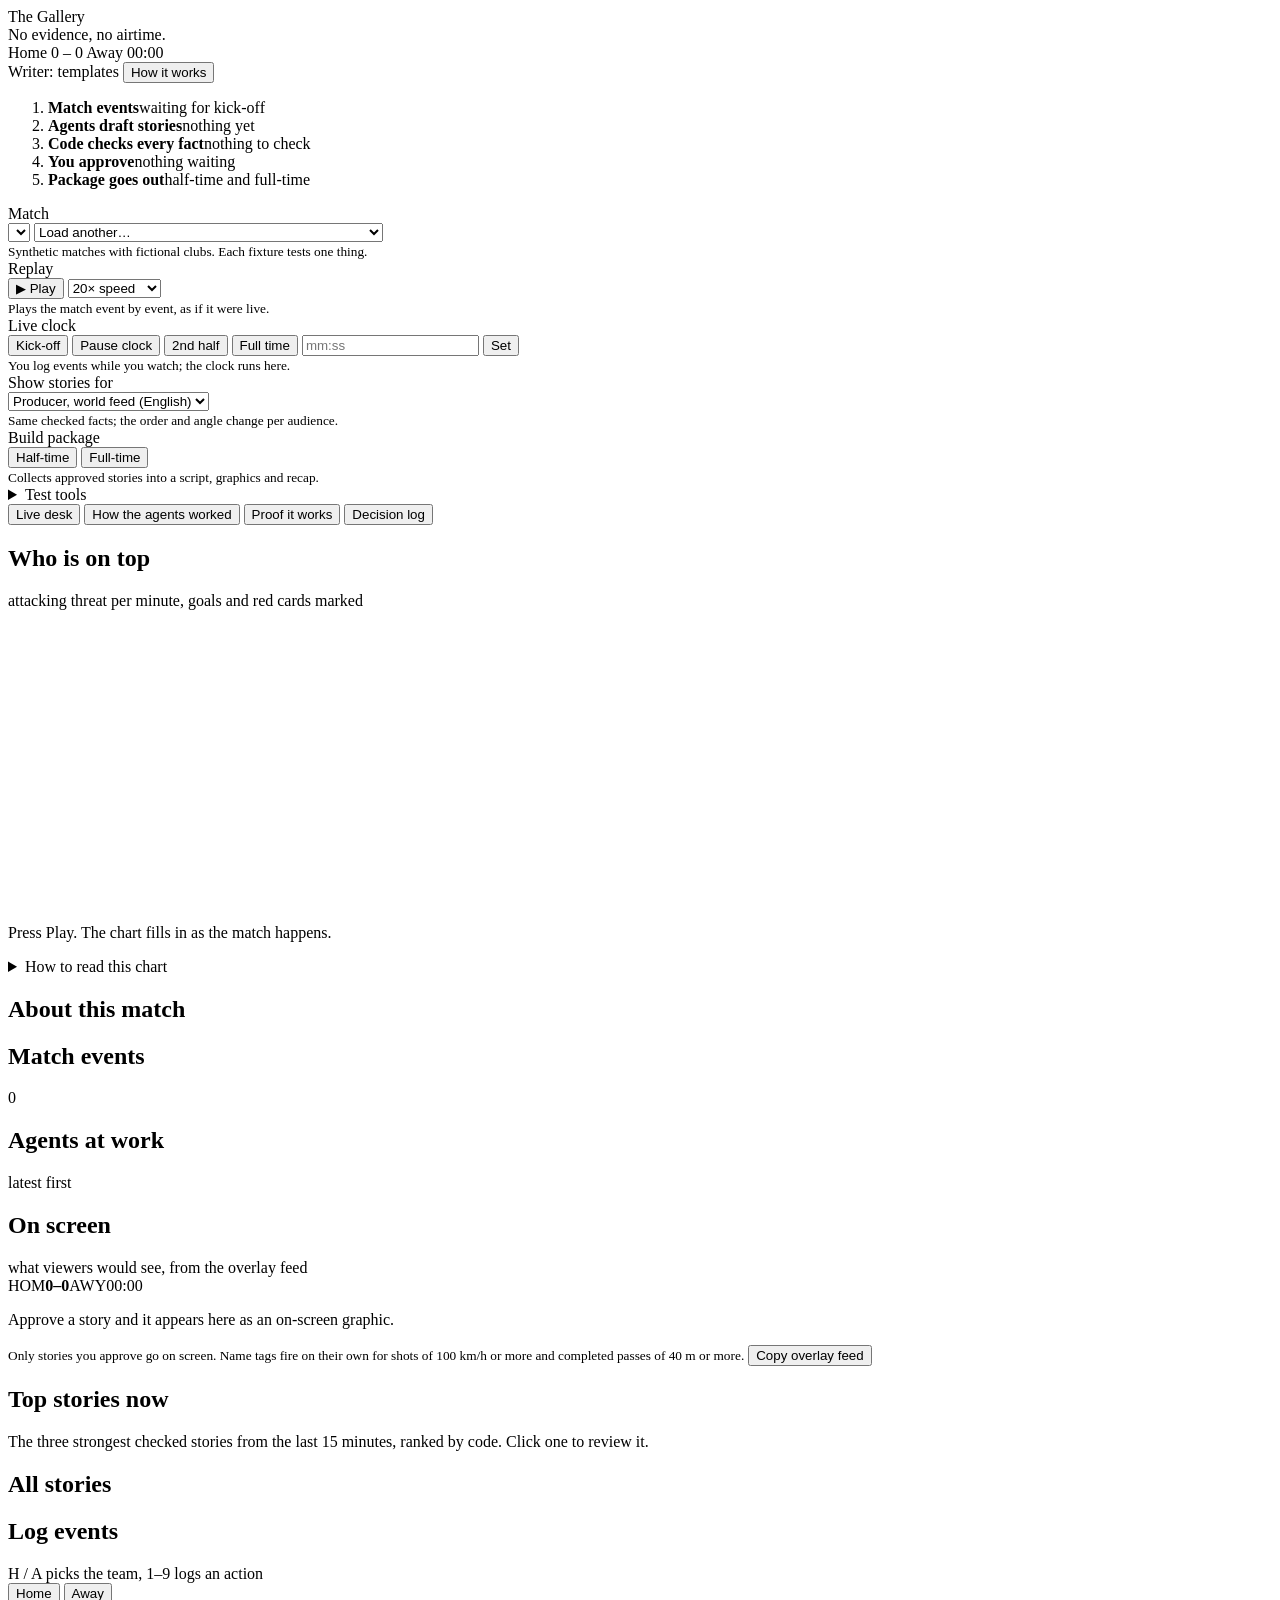
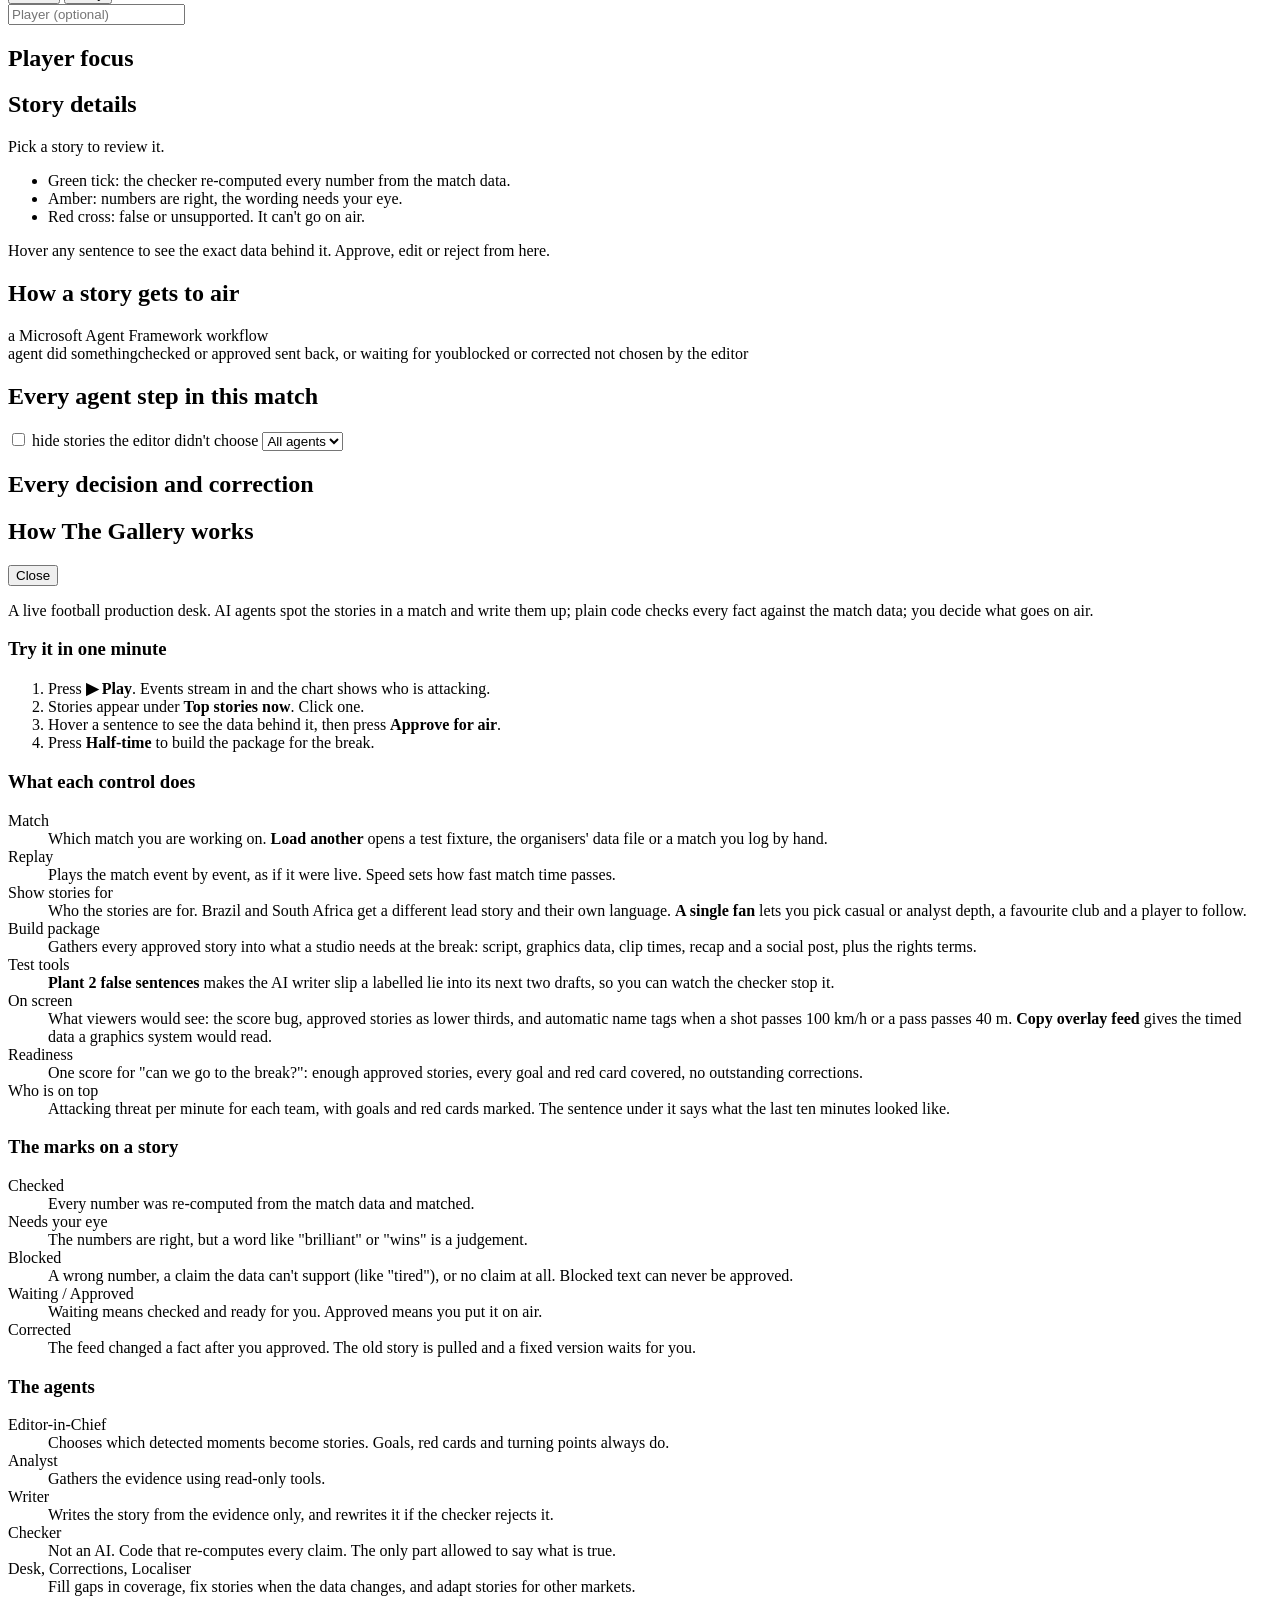
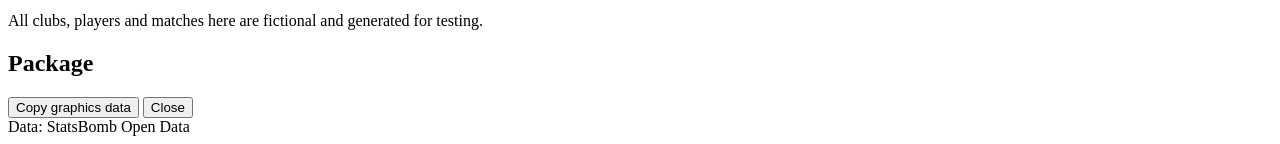
==== commit 2d0e129c: "On-screen overlay feed, pass quality and speed, editorial policy, free public hosting Co-Authored-By" ====
--- a/web/index.html
+++ b/web/index.html
@@ -166,6 +166,19 @@
     </section>
 
     <section class="col centre">
+      <div class="panel onscreen">
+        <div class="panel-h"><h2>On screen</h2><span class="hint">what viewers would see, from the overlay feed</span></div>
+        <div class="frame" id="frame" aria-live="polite">
+          <div class="bug"><span id="fbHome">HOM</span><b id="fbScore">0–0</b><span id="fbAway">AWY</span><span class="bug-clock" id="fbClock">00:00</span></div>
+          <div class="ptag hidden" id="fTag"><span class="ptag-name"></span><span class="ptag-val"></span></div>
+          <div class="l3 hidden" id="fL3"><div class="l3-team"></div><div class="l3-body"><div class="l3-head"></div><div class="l3-sub"></div></div></div>
+          <p class="frame-empty" id="fEmpty">Approve a story and it appears here as an on-screen graphic.</p>
+        </div>
+        <div class="frame-foot">
+          <small>Only stories you approve go on screen. Name tags fire on their own for shots of 100 km/h or more and completed passes of 40 m or more.</small>
+          <button class="btn ghost" id="copyOverlay" title="Copy the timed overlay feed (JSON) a graphics engine would read">Copy overlay feed</button>
+        </div>
+      </div>
       <div id="readiness" class="readiness"></div>
       <div id="impact" class="impact hidden"></div>
 
@@ -269,6 +282,7 @@
         <dt>Show stories for</dt><dd>Who the stories are for. Brazil and South Africa get a different lead story and their own language. <b>A single fan</b> lets you pick casual or analyst depth, a favourite club and a player to follow.</dd>
         <dt>Build package</dt><dd>Gathers every approved story into what a studio needs at the break: script, graphics data, clip times, recap and a social post, plus the rights terms.</dd>
         <dt>Test tools</dt><dd><b>Plant 2 false sentences</b> makes the AI writer slip a labelled lie into its next two drafts, so you can watch the checker stop it.</dd>
+        <dt>On screen</dt><dd>What viewers would see: the score bug, approved stories as lower thirds, and automatic name tags when a shot passes 100 km/h or a pass passes 40 m. <b>Copy overlay feed</b> gives the timed data a graphics system would read.</dd>
         <dt>Readiness</dt><dd>One score for "can we go to the break?": enough approved stories, every goal and red card covered, no outstanding corrections.</dd>
         <dt>Who is on top</dt><dd>Attacking threat per minute for each team, with goals and red cards marked. The sentence under it says what the last ten minutes looked like.</dd>
       </dl>
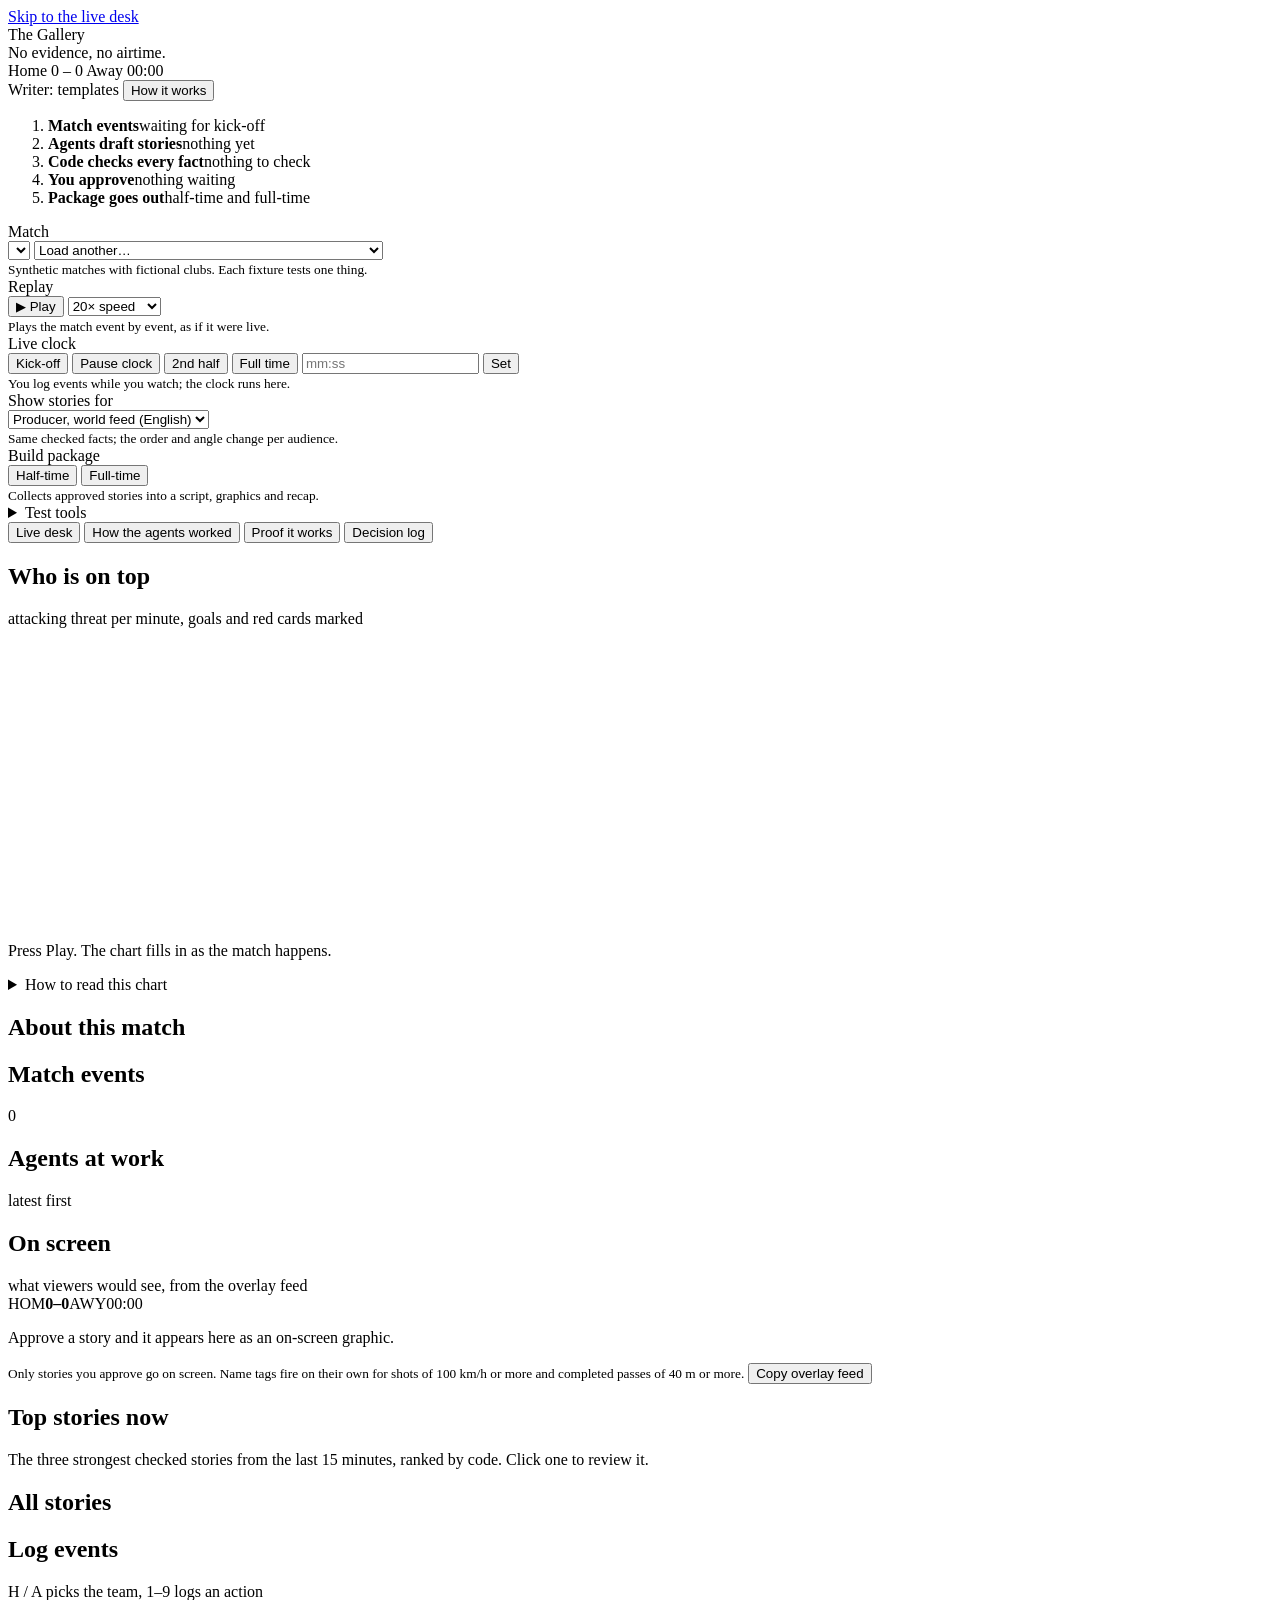
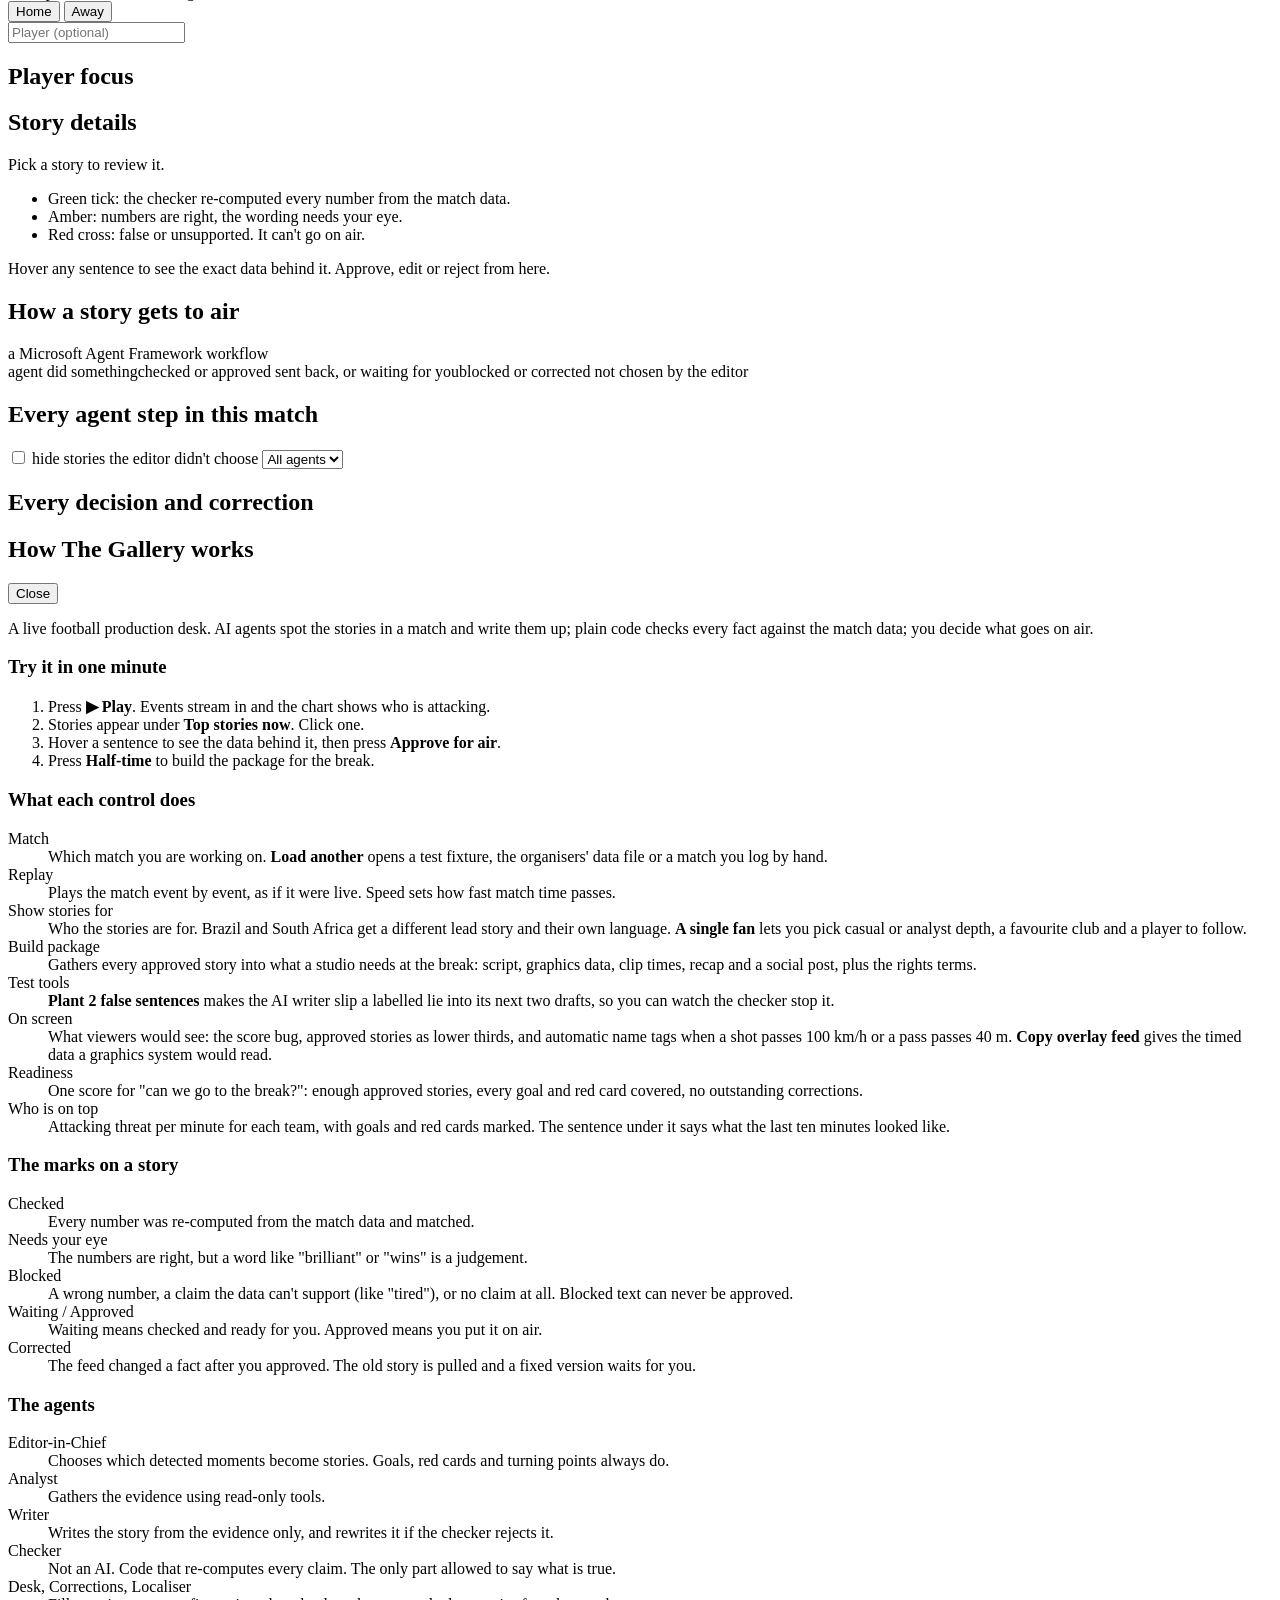
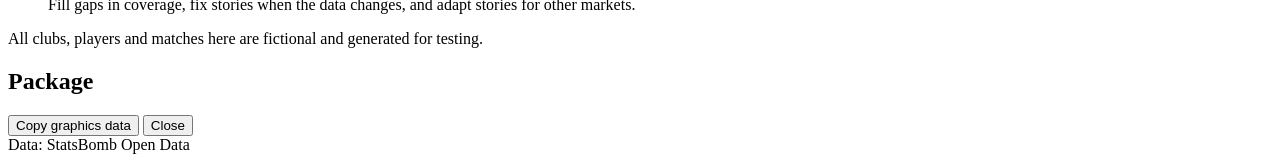
==== commit 8799aea5: "Production hardening: security headers, rate limits, validation, health probes, metrics, resilient c" ====
--- a/web/index.html
+++ b/web/index.html
@@ -4,12 +4,18 @@
   <meta charset="utf-8">
   <meta name="viewport" content="width=device-width, initial-scale=1">
   <title>The Gallery</title>
+  <meta name="description" content="A verification-first AI newsroom for live football: agents write the stories, code checks every fact, a producer decides what goes on air. Synthetic data.">
+  <meta name="theme-color" content="#171B22">
+  <link rel="icon" href="data:image/svg+xml,%3Csvg xmlns='http://www.w3.org/2000/svg' viewBox='0 0 32 32'%3E%3Crect width='32' height='32' rx='7' fill='%23171B22'/%3E%3Ccircle cx='16' cy='16' r='8' fill='%23F0524F'/%3E%3C/svg%3E">
   <link rel="preconnect" href="https://fonts.googleapis.com">
   <link rel="preconnect" href="https://fonts.gstatic.com" crossorigin>
   <link href="https://fonts.googleapis.com/css2?family=Barlow:wght@400;500;600;700&family=Barlow+Condensed:wght@500;600;700&family=JetBrains+Mono:wght@400&display=swap" rel="stylesheet">
   <link rel="stylesheet" href="/static/styles.css">
 </head>
 <body>
+  <a class="skip" href="#view-gallery">Skip to the live desk</a>
+  <noscript><p class="noscript">The Gallery needs JavaScript to run the live desk.</p></noscript>
+  <div id="netBanner" class="netbanner hidden" role="status" aria-live="polite"></div>
   <!-- ============================================================ header -->
   <header class="topbar">
     <div class="brand">
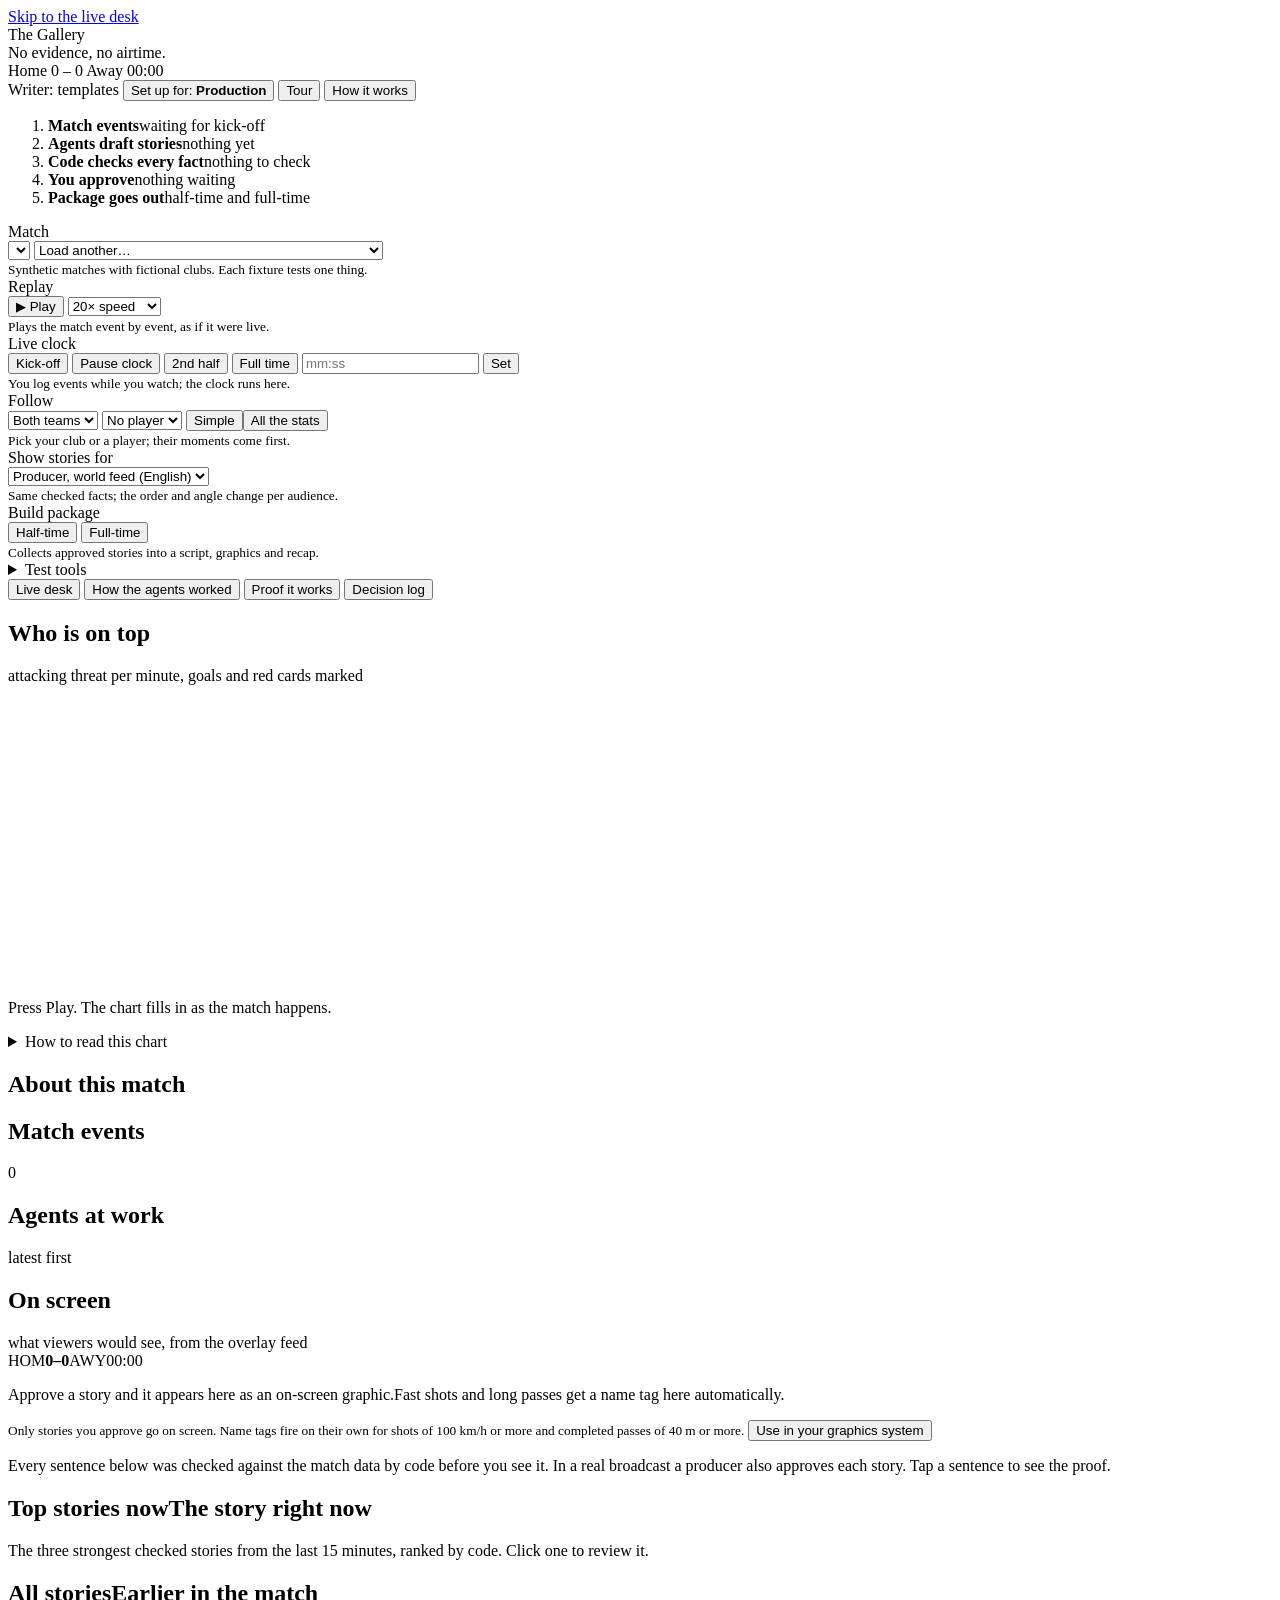
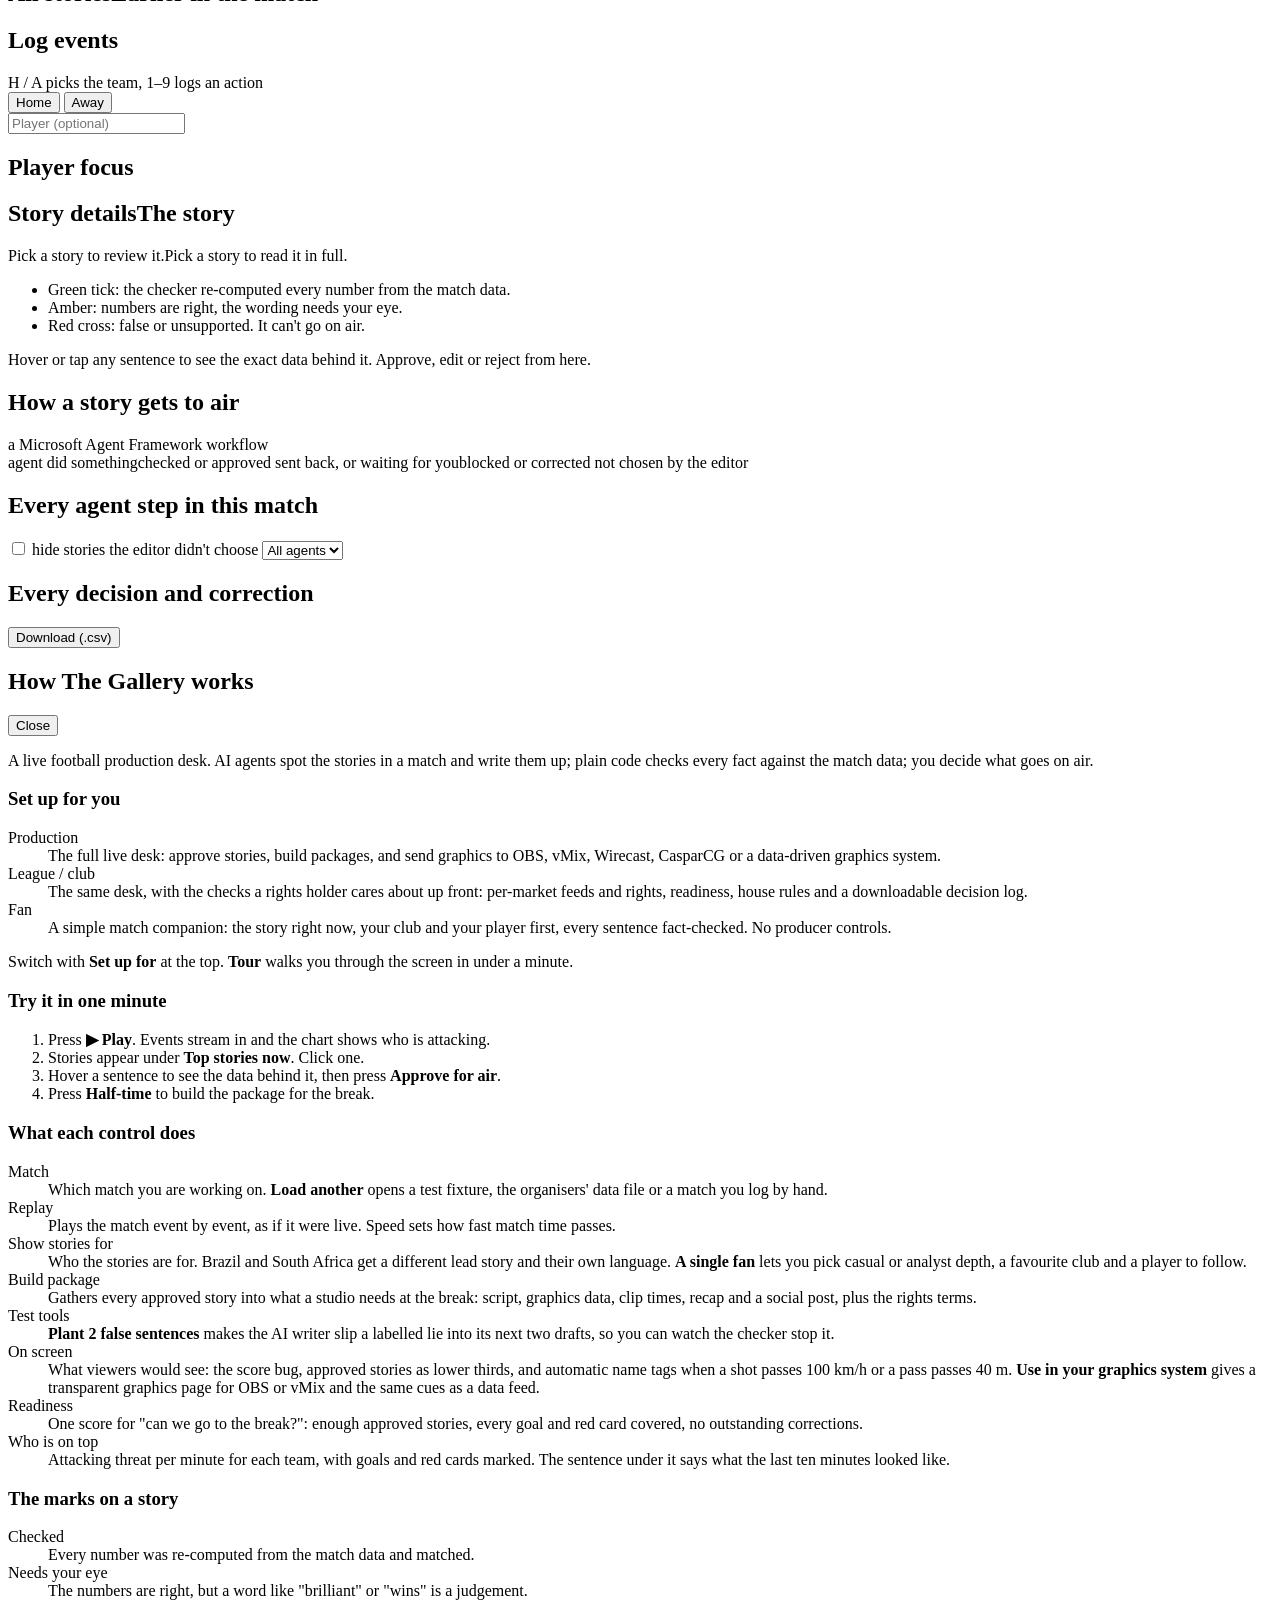
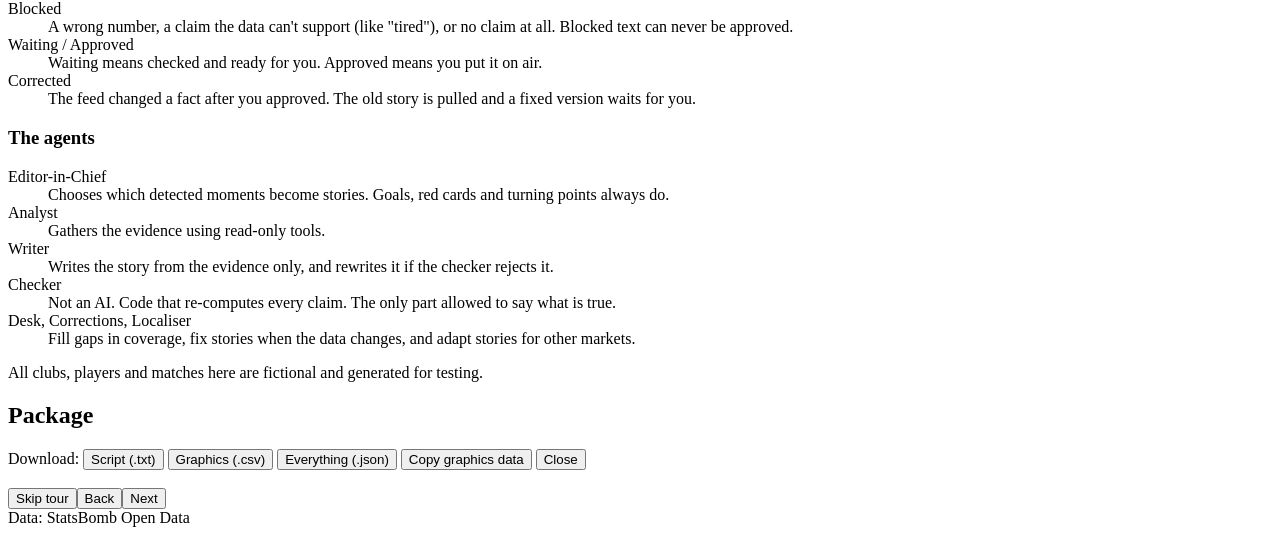
==== commit 2168e610: "Set the console up per user: production, league/club media, fans - first-visit welcome asks who you " ====
--- a/web/index.html
+++ b/web/index.html
@@ -37,12 +37,14 @@
 
     <div class="top-right">
       <span class="badge" id="writerBadge" title="Which model writes the words. The checking is the same either way.">Writer: templates</span>
+      <button class="btn ghost role-btn" id="roleBtn" title="Change who the screen is set up for">Set up for: <b id="roleName">Production</b></button>
+      <button class="btn ghost" id="tourBtn" title="A short guided tour of this screen">Tour</button>
       <button class="btn help" id="helpBtn" aria-controls="help">How it works</button>
     </div>
   </header>
 
   <!-- ============================================================ pipeline: the product in one line -->
-  <ol class="pipe" id="pipe" aria-label="How a story gets to air">
+  <ol class="pipe pro-only" id="pipe" aria-label="How a story gets to air">
     <li data-step="feed"><b>Match events</b><span id="pipeFeed">waiting for kick-off</span></li>
     <li data-step="agents"><b>Agents draft stories</b><span id="pipeAgents">nothing yet</span></li>
     <li data-step="check"><b>Code checks every fact</b><span id="pipeCheck">nothing to check</span></li>
@@ -56,7 +58,7 @@
       <label for="matchSelect">Match</label>
       <div class="row">
         <select id="matchSelect"></select>
-        <select id="moreSources" aria-label="Load another match">
+        <select id="moreSources" class="pro-only" aria-label="Load another match">
           <option value="">Load another…</option>
           <option value="fixture:A">Fixture A: a red card turns the match</option>
           <option value="fixture:B">Fixture B: a goal is re-credited (data correction)</option>
@@ -95,7 +97,17 @@
       <small>You log events while you watch; the clock runs here.</small>
     </div>
 
-    <div class="ctl">
+    <div class="ctl fan-only" id="fanCtl">
+      <label for="fanClub">Follow</label>
+      <div class="row">
+        <select id="fanClub" aria-label="Your club"><option value="">Both teams</option><option value="HOME" id="fanHome">Home</option><option value="AWAY" id="fanAway">Away</option></select>
+        <select id="fanPlayer" aria-label="A player to follow"><option value="">No player</option></select>
+        <span class="seg" id="fanDepth" role="group" aria-label="How much detail"><button type="button" data-v="casual" class="on">Simple</button><button type="button" data-v="analyst">All the stats</button></span>
+      </div>
+      <small>Pick your club or a player; their moments come first.</small>
+    </div>
+
+    <div class="ctl pro-only">
       <label for="audienceSel">Show stories for</label>
       <div class="row">
         <select id="audienceSel">
@@ -108,7 +120,7 @@
       <small id="audienceHelp">Same checked facts; the order and angle change per audience.</small>
     </div>
 
-    <div class="ctl">
+    <div class="ctl pro-only">
       <label>Build package</label>
       <div class="row">
         <button class="btn" id="htBtn">Half-time <span id="htCountdown"></span></button>
@@ -117,7 +129,7 @@
       <small>Collects approved stories into a script, graphics and recap.</small>
     </div>
 
-    <details class="ctl tools" id="toolsMenu">
+    <details class="ctl tools pro-only" id="toolsMenu">
       <summary>Test tools</summary>
       <div class="menu">
         <button class="menu-item" id="redTeamBtn"><b>Plant 2 false sentences</b><span>The next two AI drafts each get one labelled lie. Watch the checker catch it and the Writer fix it.</span></button>
@@ -129,9 +141,9 @@
   <!-- ============================================================ tabs -->
   <div class="tabs" role="tablist">
     <button class="tab on" data-tab="gallery">Live desk</button>
-    <button class="tab" data-tab="newsroom">How the agents worked <span class="tabcount" id="traceCount"></span></button>
-    <button class="tab" data-tab="trust">Proof it works</button>
-    <button class="tab" data-tab="audit">Decision log</button>
+    <button class="tab pro-only" data-tab="newsroom">How the agents worked <span class="tabcount" id="traceCount"></span></button>
+    <button class="tab" data-tab="trust" id="trustTab">Proof it works</button>
+    <button class="tab pro-only" data-tab="audit">Decision log</button>
   </div>
 
   <!-- ============================================================ live desk -->
@@ -154,7 +166,7 @@
     </section>
     <div class="grid">
     <section class="col left">
-      <div class="panel hidden" id="feedPanel">
+      <div class="panel hidden pro-only" id="feedPanel">
         <div class="panel-h"><h2 id="feedTitle">About this match</h2><span class="hint" id="feedState"></span></div>
         <div class="small" id="feedCaps"></div>
         <div class="kv small" id="teamStats"></div>
@@ -165,7 +177,7 @@
         <ol id="feed" class="feed"></ol>
       </div>
 
-      <div class="panel">
+      <div class="panel pro-only">
         <div class="panel-h"><h2>Agents at work</h2><span class="hint">latest first</span></div>
         <ol id="miniTrace" class="trace mini"></ol>
       </div>
@@ -178,25 +190,26 @@
           <div class="bug"><span id="fbHome">HOM</span><b id="fbScore">0–0</b><span id="fbAway">AWY</span><span class="bug-clock" id="fbClock">00:00</span></div>
           <div class="ptag hidden" id="fTag"><span class="ptag-name"></span><span class="ptag-val"></span></div>
           <div class="l3 hidden" id="fL3"><div class="l3-team"></div><div class="l3-body"><div class="l3-head"></div><div class="l3-sub"></div></div></div>
-          <p class="frame-empty" id="fEmpty">Approve a story and it appears here as an on-screen graphic.</p>
+          <p class="frame-empty" id="fEmpty"><span class="pro-only">Approve a story and it appears here as an on-screen graphic.</span><span class="fan-only">Fast shots and long passes get a name tag here automatically.</span></p>
         </div>
         <div class="frame-foot">
-          <small>Only stories you approve go on screen. Name tags fire on their own for shots of 100 km/h or more and completed passes of 40 m or more.</small>
-          <button class="btn ghost" id="copyOverlay" title="Copy the timed overlay feed (JSON) a graphics engine would read">Copy overlay feed</button>
-        </div>
-      </div>
-      <div id="readiness" class="readiness"></div>
-      <div id="impact" class="impact hidden"></div>
+          <small><span class="pro-only">Only stories you approve go on screen. </span>Name tags fire on their own for shots of 100 km/h or more and completed passes of 40 m or more.</small>
+          <button class="btn pro-only" id="outputsBtn" title="Put these graphics into OBS, vMix, Wirecast or CasparCG, or read them as data">Use in your graphics system</button>
+        </div>
+      </div>
+      <div id="readiness" class="readiness pro-only"></div>
+      <div id="impact" class="impact hidden pro-only"></div>
+      <p class="fan-note fan-only">Every sentence below was checked against the match data by code before you see it. In a real broadcast a producer also approves each story. Tap a sentence to see the proof.</p>
 
       <div class="section-h">
-        <h2>Top stories now</h2>
+        <h2><span class="pro-only">Top stories now</span><span class="fan-only">The story right now</span></h2>
         <p id="queueNote">The three strongest checked stories from the last 15 minutes, ranked by code. Click one to review it.</p>
       </div>
       <div id="queue" class="queue"></div>
 
       <div class="section-h">
-        <h2>All stories</h2>
-        <p id="funnel"></p>
+        <h2><span class="pro-only">All stories</span><span class="fan-only">Earlier in the match</span></h2>
+        <p id="funnel" class="pro-only"></p>
       </div>
       <div id="allStories" class="stories"></div>
     </section>
@@ -220,15 +233,15 @@
       </div>
 
       <div class="panel grow" id="inspector">
-        <div class="panel-h"><h2>Story details</h2><span class="hint" id="inspTitle"></span></div>
+        <div class="panel-h"><h2><span class="pro-only">Story details</span><span class="fan-only">The story</span></h2><span class="hint" id="inspTitle"></span></div>
         <div id="inspBody" class="insp-empty">
-          <p class="lead">Pick a story to review it.</p>
+          <p class="lead"><span class="pro-only">Pick a story to review it.</span><span class="fan-only">Pick a story to read it in full.</span></p>
           <ul class="howto">
             <li><span class="dot ok"></span>Green tick: the checker re-computed every number from the match data.</li>
             <li><span class="dot warn"></span>Amber: numbers are right, the wording needs your eye.</li>
             <li><span class="dot bad"></span>Red cross: false or unsupported. It can't go on air.</li>
           </ul>
-          <p class="muted">Hover any sentence to see the exact data behind it. Approve, edit or reject from here.</p>
+          <p class="muted">Hover or tap any sentence to see the exact data behind it.<span class="pro-only"> Approve, edit or reject from here.</span></p>
         </div>
       </div>
     </section>
@@ -261,7 +274,7 @@
   </main>
 
   <main id="view-audit" class="view hidden">
-    <div class="panel"><div class="panel-h"><h2>Every decision and correction</h2></div><div id="audit"></div></div>
+    <div class="panel"><div class="panel-h"><h2>Every decision and correction</h2><button class="btn ghost" id="dlAudit" title="For compliance records: every approval, edit, rejection and correction">Download (.csv)</button></div><div id="audit"></div></div>
   </main>
 
   <!-- ============================================================ help -->
@@ -272,6 +285,14 @@
     </div>
     <div class="help-b">
       <p class="lead">A live football production desk. AI agents spot the stories in a match and write them up; plain code checks every fact against the match data; you decide what goes on air.</p>
+
+      <h3>Set up for you</h3>
+      <dl class="glossary">
+        <dt>Production</dt><dd>The full live desk: approve stories, build packages, and send graphics to OBS, vMix, Wirecast, CasparCG or a data-driven graphics system.</dd>
+        <dt>League / club</dt><dd>The same desk, with the checks a rights holder cares about up front: per-market feeds and rights, readiness, house rules and a downloadable decision log.</dd>
+        <dt>Fan</dt><dd>A simple match companion: the story right now, your club and your player first, every sentence fact-checked. No producer controls.</dd>
+      </dl>
+      <p class="small muted">Switch with <b>Set up for</b> at the top. <b>Tour</b> walks you through the screen in under a minute.</p>
 
       <h3>Try it in one minute</h3>
       <ol class="steps">
@@ -288,7 +309,7 @@
         <dt>Show stories for</dt><dd>Who the stories are for. Brazil and South Africa get a different lead story and their own language. <b>A single fan</b> lets you pick casual or analyst depth, a favourite club and a player to follow.</dd>
         <dt>Build package</dt><dd>Gathers every approved story into what a studio needs at the break: script, graphics data, clip times, recap and a social post, plus the rights terms.</dd>
         <dt>Test tools</dt><dd><b>Plant 2 false sentences</b> makes the AI writer slip a labelled lie into its next two drafts, so you can watch the checker stop it.</dd>
-        <dt>On screen</dt><dd>What viewers would see: the score bug, approved stories as lower thirds, and automatic name tags when a shot passes 100 km/h or a pass passes 40 m. <b>Copy overlay feed</b> gives the timed data a graphics system would read.</dd>
+        <dt>On screen</dt><dd>What viewers would see: the score bug, approved stories as lower thirds, and automatic name tags when a shot passes 100 km/h or a pass passes 40 m. <b>Use in your graphics system</b> gives a transparent graphics page for OBS or vMix and the same cues as a data feed.</dd>
         <dt>Readiness</dt><dd>One score for "can we go to the break?": enough approved stories, every goal and red card covered, no outstanding corrections.</dd>
         <dt>Who is on top</dt><dd>Attacking threat per minute for each team, with goals and red cards marked. The sentence under it says what the last ten minutes looked like.</dd>
       </dl>
@@ -318,11 +339,64 @@
     <div class="drawer-h">
       <h2 id="pkgTitle">Package</h2>
       <span class="hint" id="pkgMeta"></span>
+      <span class="dl-group"><span class="hint">Download:</span>
+        <button class="btn ghost" id="dlScript" title="Presenter script and clip times, as plain text">Script (.txt)</button>
+        <button class="btn ghost" id="dlCsv" title="One row per graphic, for a graphics system's data source">Graphics (.csv)</button>
+        <button class="btn ghost" id="dlJson" title="The whole package, including rights terms">Everything (.json)</button></span>
       <button class="btn ghost" id="copyPayload">Copy graphics data</button>
       <button class="btn ghost" id="closePkg">Close</button>
     </div>
     <div id="pkgBody" class="drawer-b"></div>
   </aside>
+
+  <dialog id="welcome" class="welcome" aria-labelledby="welcomeTitle">
+    <form method="dialog" class="dlg">
+      <div class="welcome-brand"><span class="tally-lamp" aria-hidden="true"></span><span>The Gallery</span></div>
+      <h2 id="welcomeTitle">Live match stories you can trust</h2>
+      <p class="lead">AI writes the stories as the match happens. Plain code checks every fact against the match data. Nothing unproven goes out.</p>
+      <p class="pick">Who are you? We'll set the screen up for you.</p>
+      <div class="roles">
+        <button class="role" value="producer"><span class="role-ic" aria-hidden="true">▶</span><b>Production company or broadcaster</b>
+          <span>Run the live desk: approve stories, build the half-time package, send graphics to OBS, vMix or your playout.</span></button>
+        <button class="role" value="league"><span class="role-ic" aria-hidden="true">✓</span><b>League or club media team</b>
+          <span>See that every story is accurate, on-brand and cleared for each market, with a full record of who approved what.</span></button>
+        <button class="role" value="fan"><span class="role-ic" aria-hidden="true">♥</span><b>Fan</b>
+          <span>Follow a match in plain words: the big moments, your club and your player, every fact checked.</span></button>
+      </div>
+      <p class="muted small">Fictional clubs and players; no real matches. You can switch any time with <b>Set up for</b> at the top.</p>
+    </form>
+  </dialog>
+
+  <dialog id="outputsDialog" class="wide">
+    <form method="dialog" class="dlg">
+      <h2>Use these graphics in your production</h2>
+      <p class="muted">Only stories you approve are sent out. Player tags are computed from the match data.</p>
+      <div class="out">
+        <h3>1 · Browser source (OBS, vMix, Wirecast, CasparCG)</h3>
+        <p>A transparent 1920×1080 page with the score bug, lower thirds and player tags. Add it as a <b>Browser source</b> in OBS or a <b>Web Browser input</b> in vMix, above your programme feed.</p>
+        <div class="copyrow"><input id="outOverlay" readonly aria-label="Graphics page link"><button type="button" class="btn" data-copy="outOverlay">Copy</button><a class="btn ghost" id="outOverlayOpen" target="_blank" rel="noopener">Preview</a></div>
+        <p class="small muted">Add <code>&amp;bug=0</code> to hide the score bug, or <code>&amp;bg=green</code> for a green-screen key.</p>
+      </div>
+      <div class="out">
+        <h3>2 · Data feed (Vizrt, Chyron, Ross, custom)</h3>
+        <p>The same cues as JSON, polled every second or two: start time, duration, template, headline, text, team and fields.</p>
+        <div class="copyrow"><input id="outFeed" readonly aria-label="Overlay data feed link"><button type="button" class="btn" data-copy="outFeed">Copy</button></div>
+      </div>
+      <div class="out">
+        <h3>3 · Half-time and full-time packages</h3>
+        <p>Build a package from the control bar, then download the presenter script, a graphics CSV or everything as JSON.</p>
+      </div>
+      <p class="small muted">On the public demo each link only works for your own sandbox, for as long as your match is running.</p>
+      <menu><button value="cancel" class="btn primary">Done</button></menu>
+    </form>
+  </dialog>
+
+  <div id="tour" class="tour hidden" role="dialog" aria-live="polite" aria-labelledby="tourTitle">
+    <div class="tour-step" id="tourStep"></div>
+    <h3 id="tourTitle"></h3>
+    <p id="tourText"></p>
+    <div class="tour-btns"><button class="btn ghost" id="tourSkip">Skip tour</button><span></span><button class="btn ghost" id="tourBack">Back</button><button class="btn primary" id="tourNext">Next</button></div>
+  </div>
 
   <div id="hovercard" class="hovercard hidden" role="tooltip"></div>
   <div id="toast" class="toast hidden" role="status"></div>
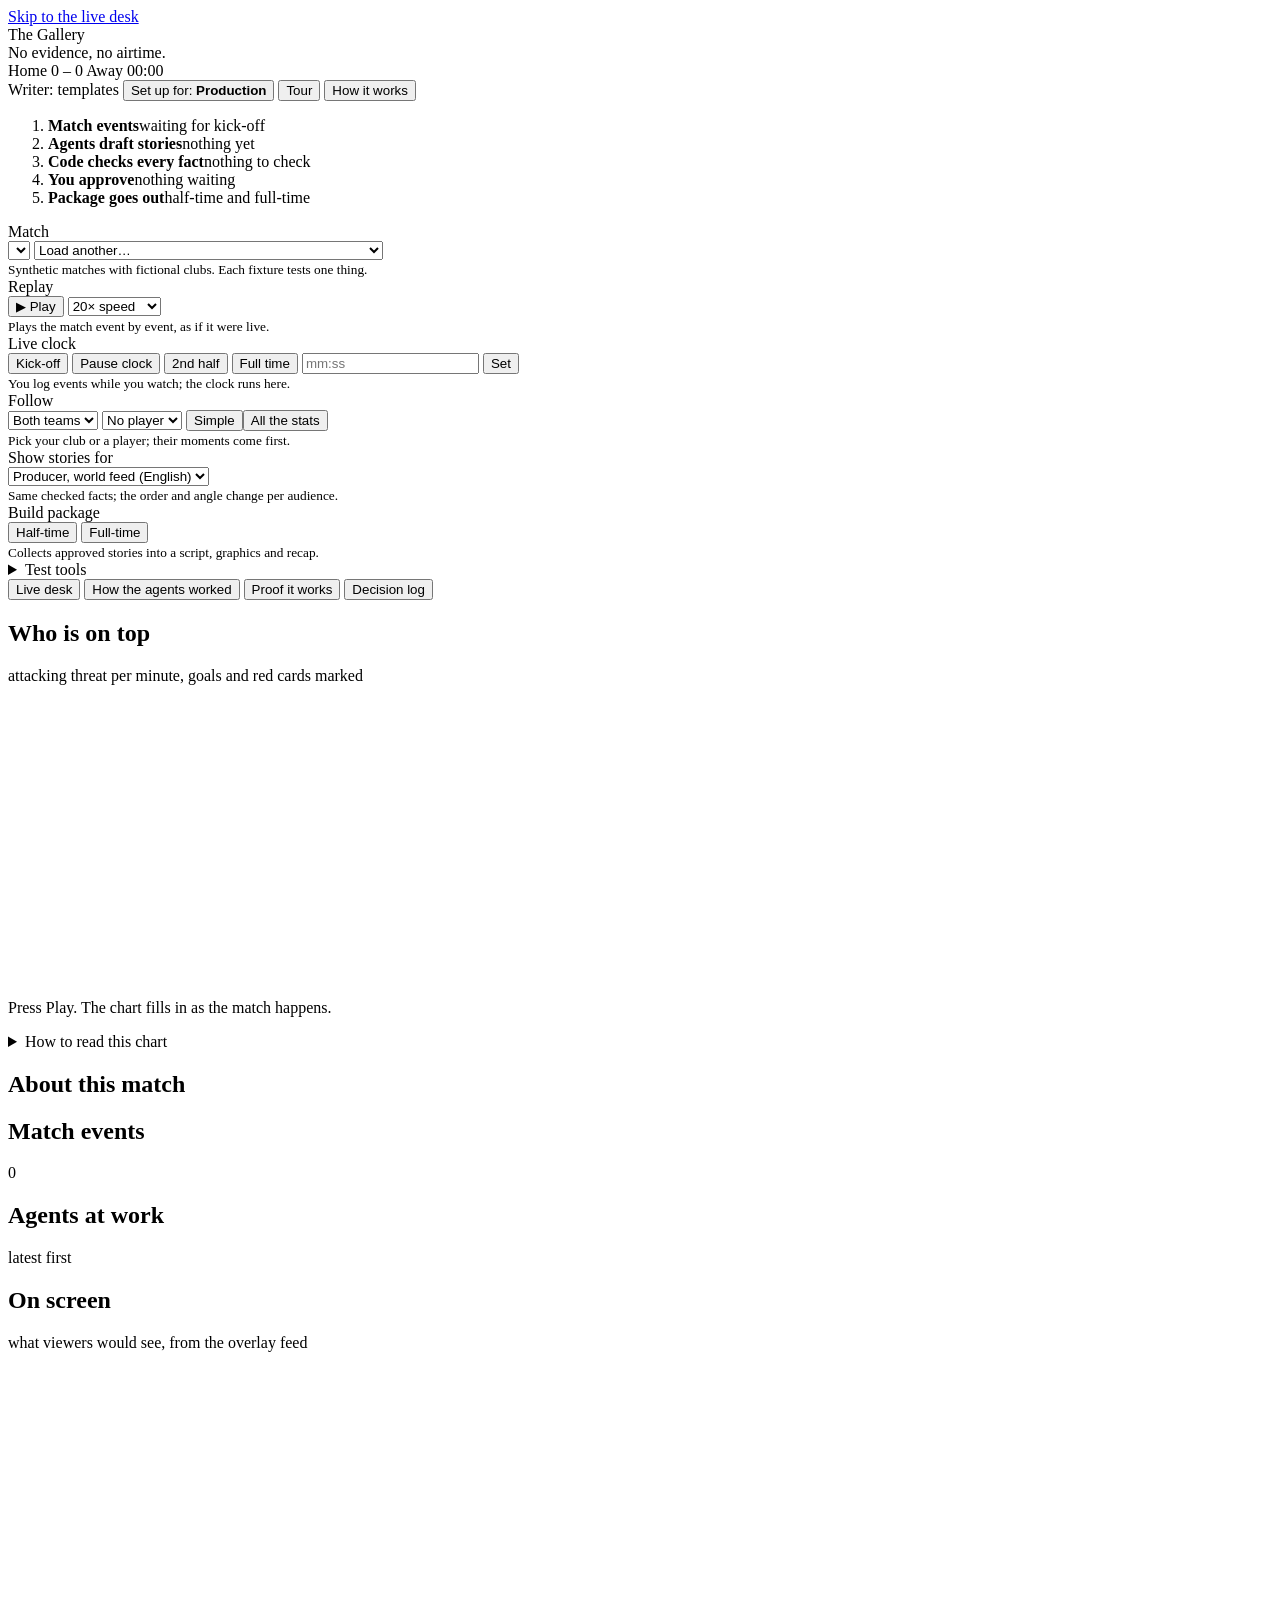
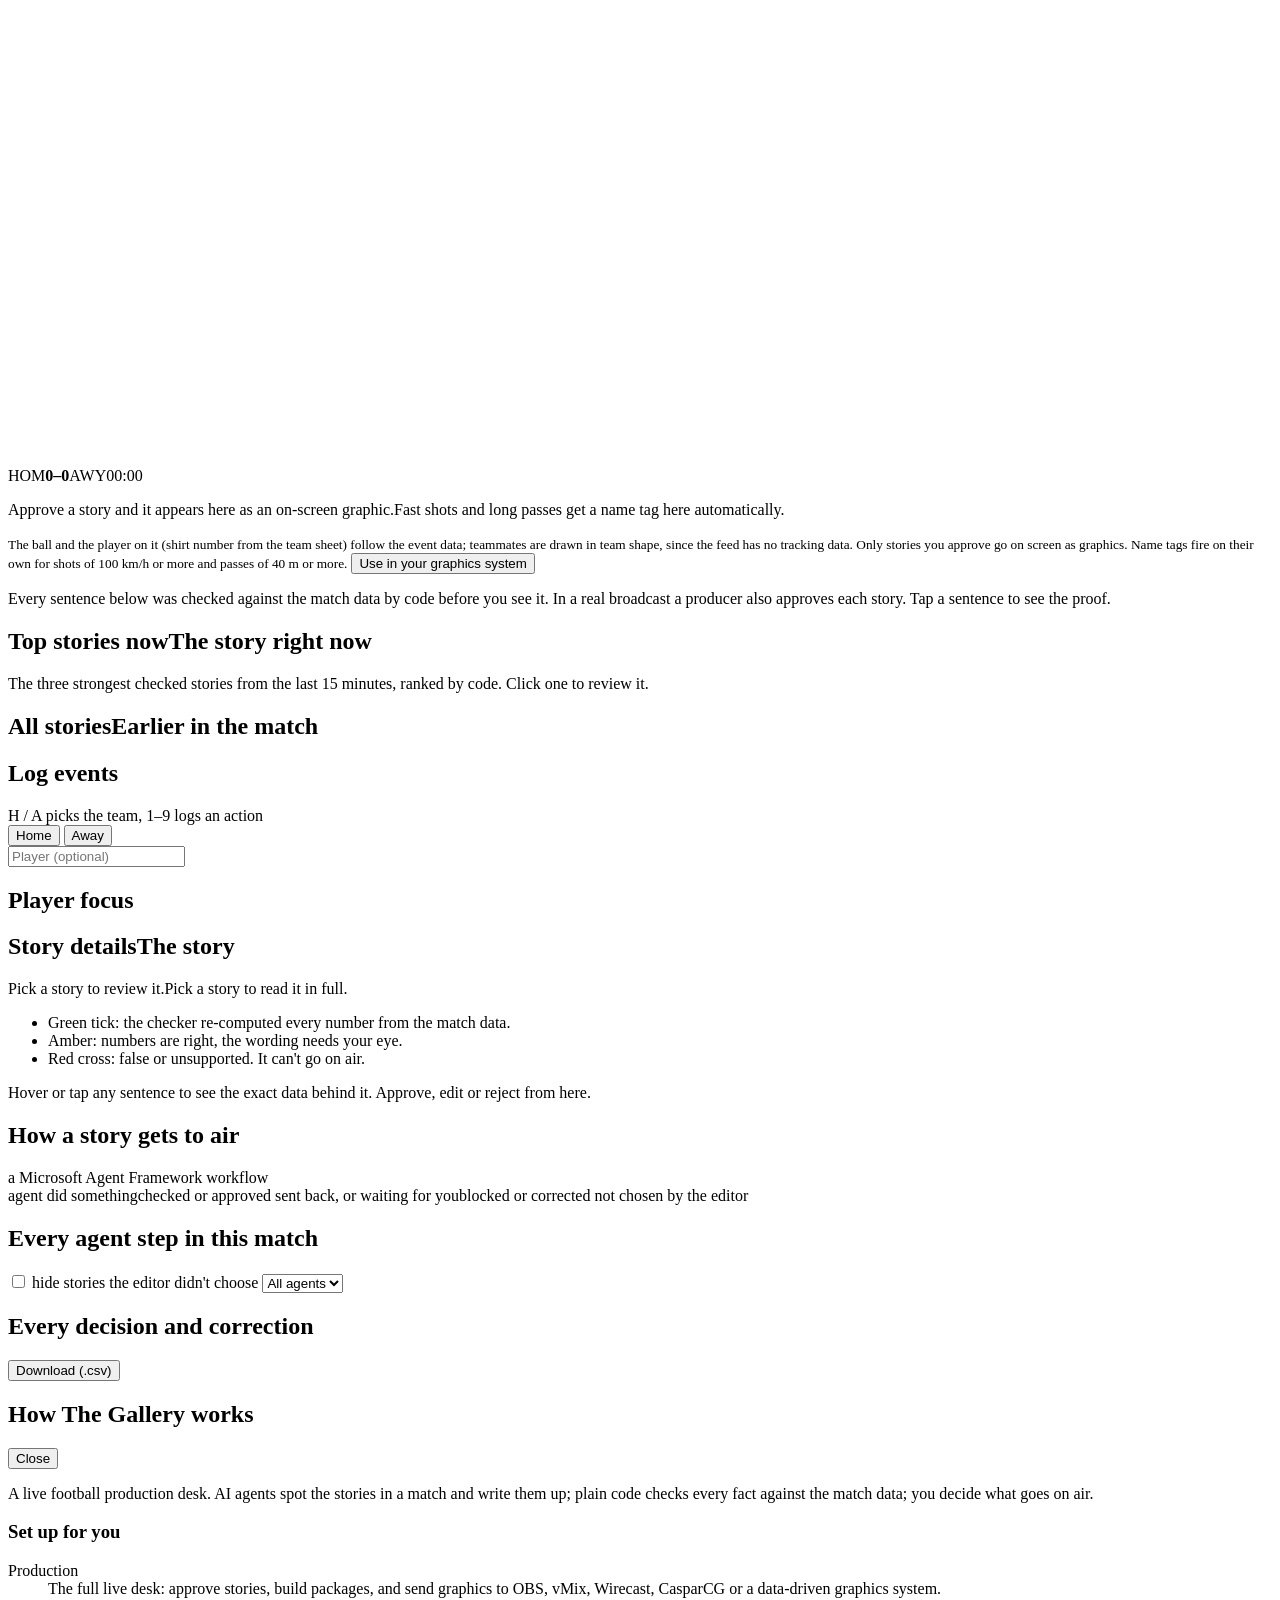
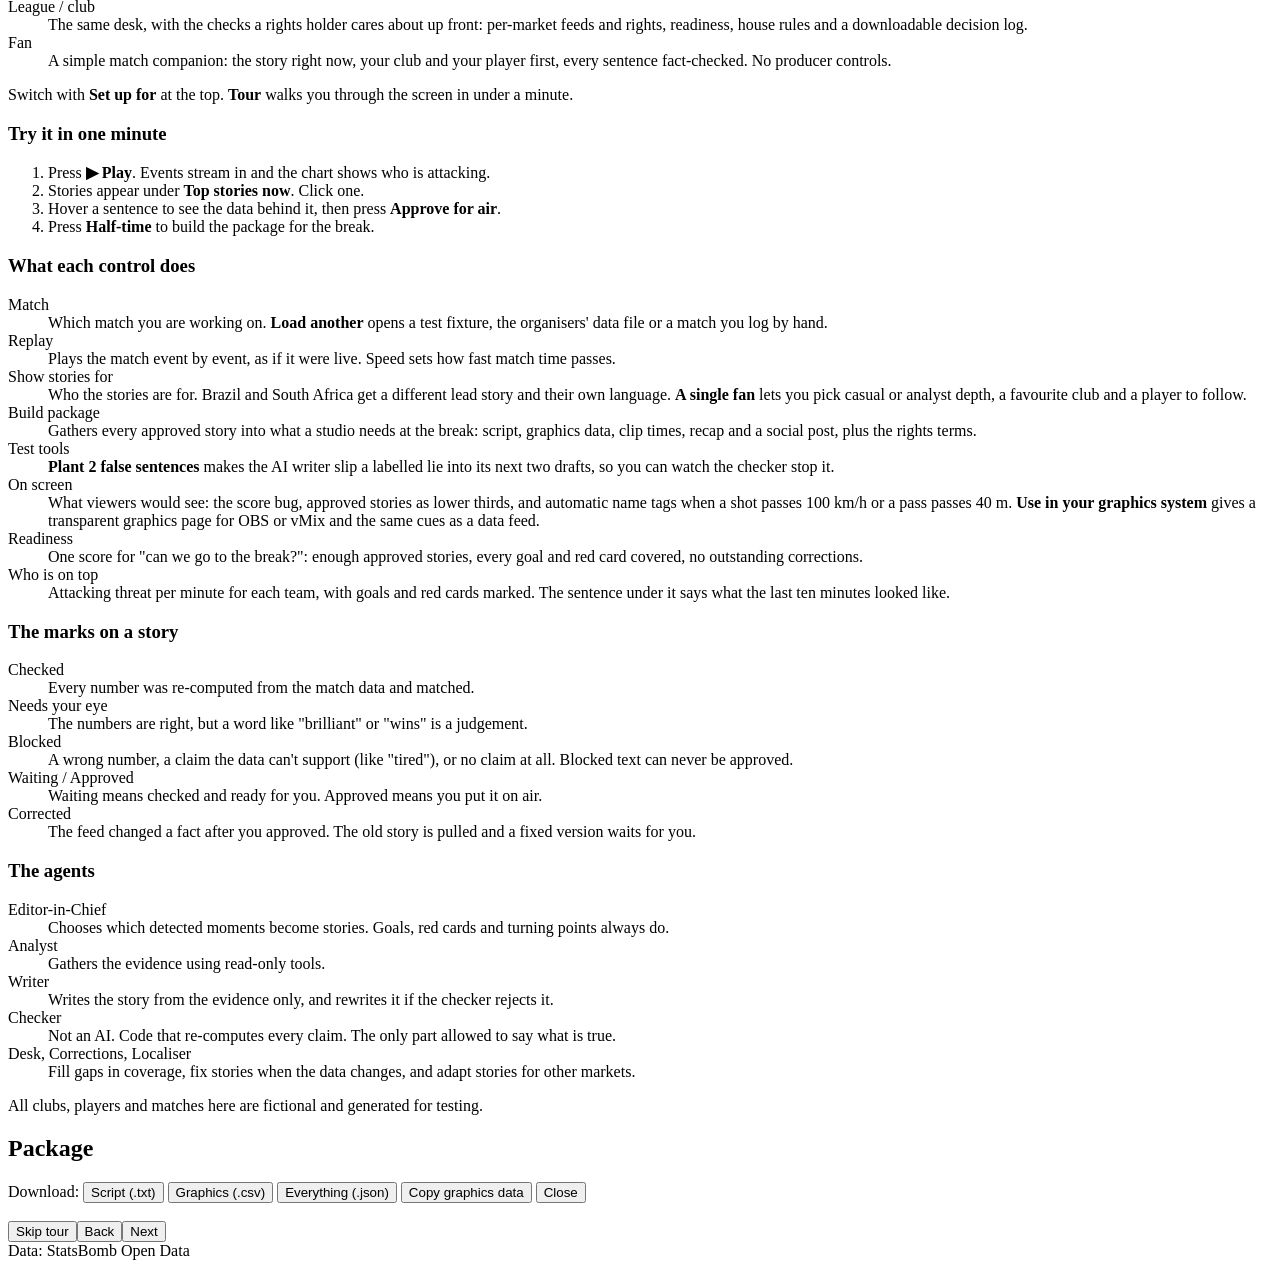
==== commit 27e36b16: "On screen: live 2D pitch with the ball, numbered players, goal and red-card flashes; score no longer" ====
--- a/web/index.html
+++ b/web/index.html
@@ -187,13 +187,15 @@
       <div class="panel onscreen">
         <div class="panel-h"><h2>On screen</h2><span class="hint">what viewers would see, from the overlay feed</span></div>
         <div class="frame" id="frame" aria-live="polite">
+          <svg id="pitch" class="pitch" viewBox="0 0 160 90" preserveAspectRatio="xMidYMid meet" role="img" aria-label="Live pitch: ball and players"></svg>
+          <div id="goalFlash" class="goalflash hidden" role="status"></div>
           <div class="bug"><span id="fbHome">HOM</span><b id="fbScore">0–0</b><span id="fbAway">AWY</span><span class="bug-clock" id="fbClock">00:00</span></div>
           <div class="ptag hidden" id="fTag"><span class="ptag-name"></span><span class="ptag-val"></span></div>
           <div class="l3 hidden" id="fL3"><div class="l3-team"></div><div class="l3-body"><div class="l3-head"></div><div class="l3-sub"></div></div></div>
           <p class="frame-empty" id="fEmpty"><span class="pro-only">Approve a story and it appears here as an on-screen graphic.</span><span class="fan-only">Fast shots and long passes get a name tag here automatically.</span></p>
         </div>
         <div class="frame-foot">
-          <small><span class="pro-only">Only stories you approve go on screen. </span>Name tags fire on their own for shots of 100 km/h or more and completed passes of 40 m or more.</small>
+          <small>The ball and the player on it (shirt number from the team sheet) follow the event data; teammates are drawn in team shape, since the feed has no tracking data. <span class="pro-only">Only stories you approve go on screen as graphics. </span>Name tags fire on their own for shots of 100 km/h or more and passes of 40 m or more.</small>
           <button class="btn pro-only" id="outputsBtn" title="Put these graphics into OBS, vMix, Wirecast or CasparCG, or read them as data">Use in your graphics system</button>
         </div>
       </div>
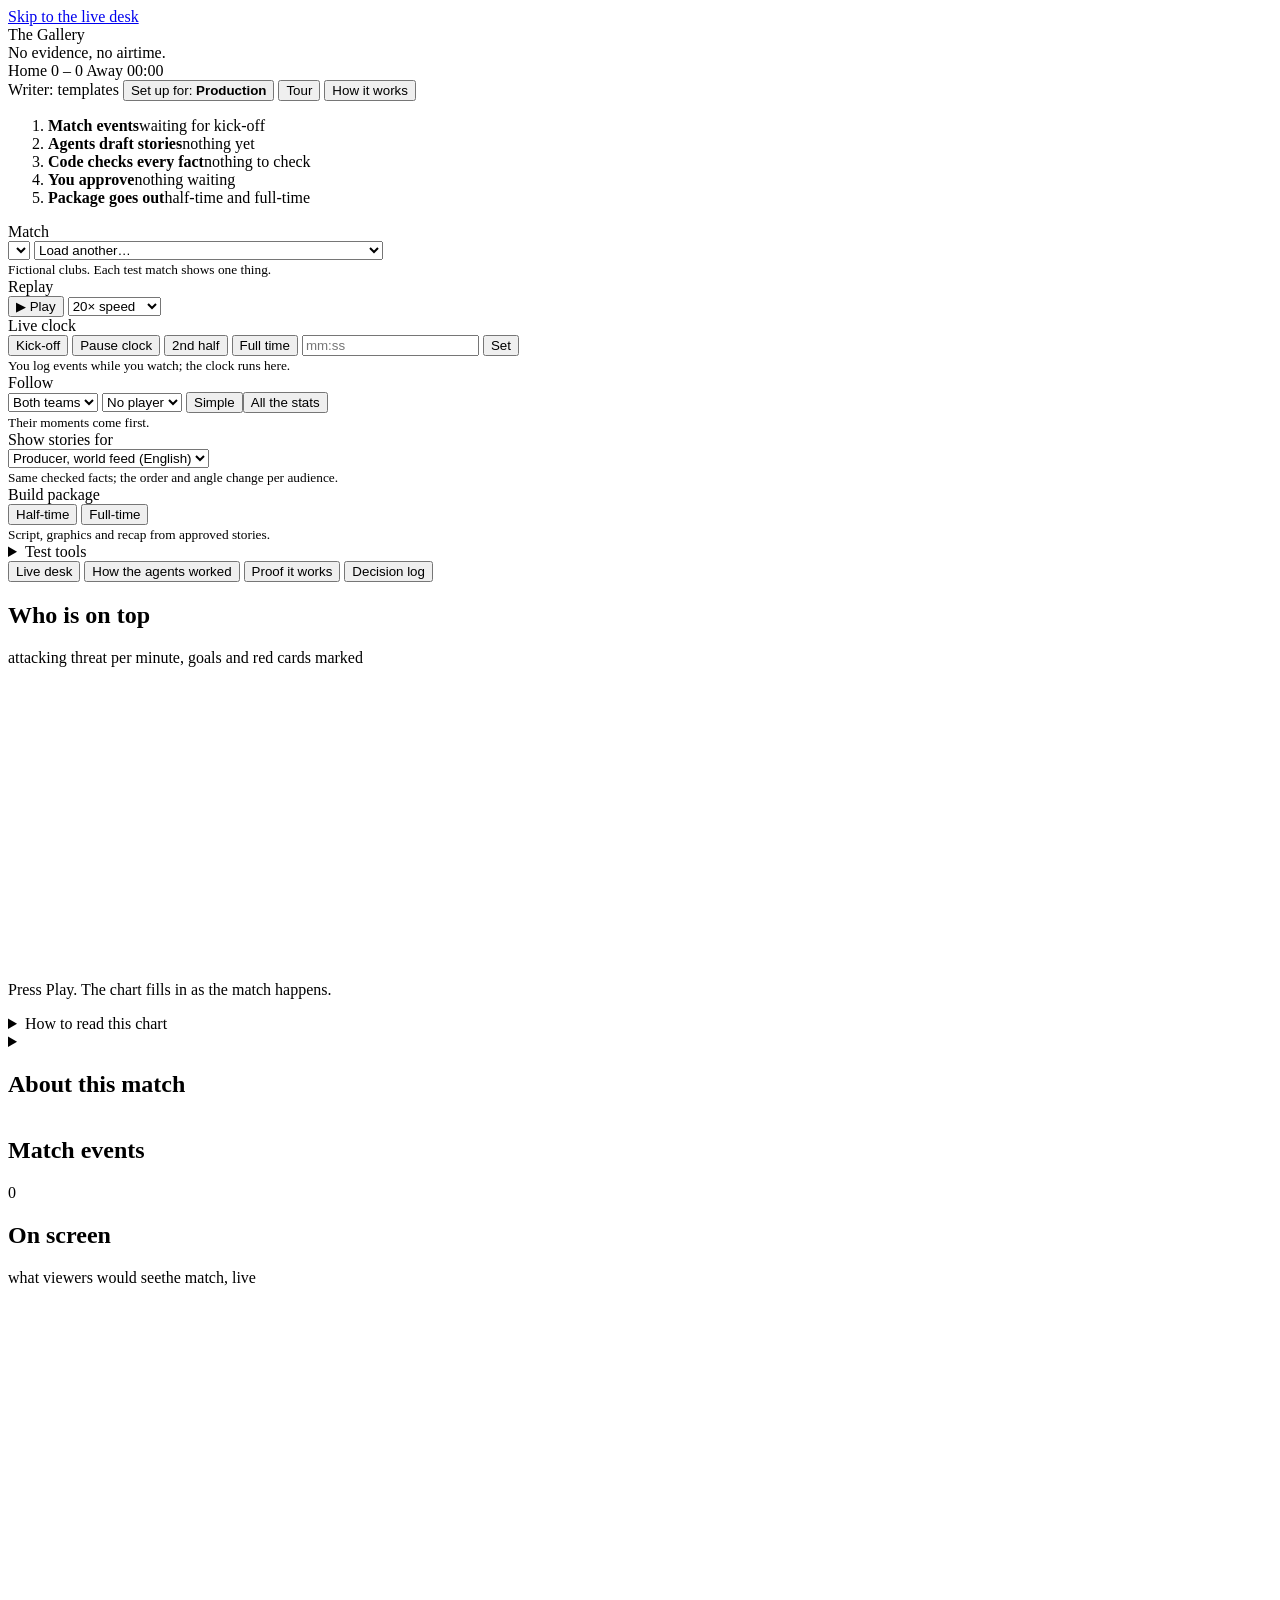
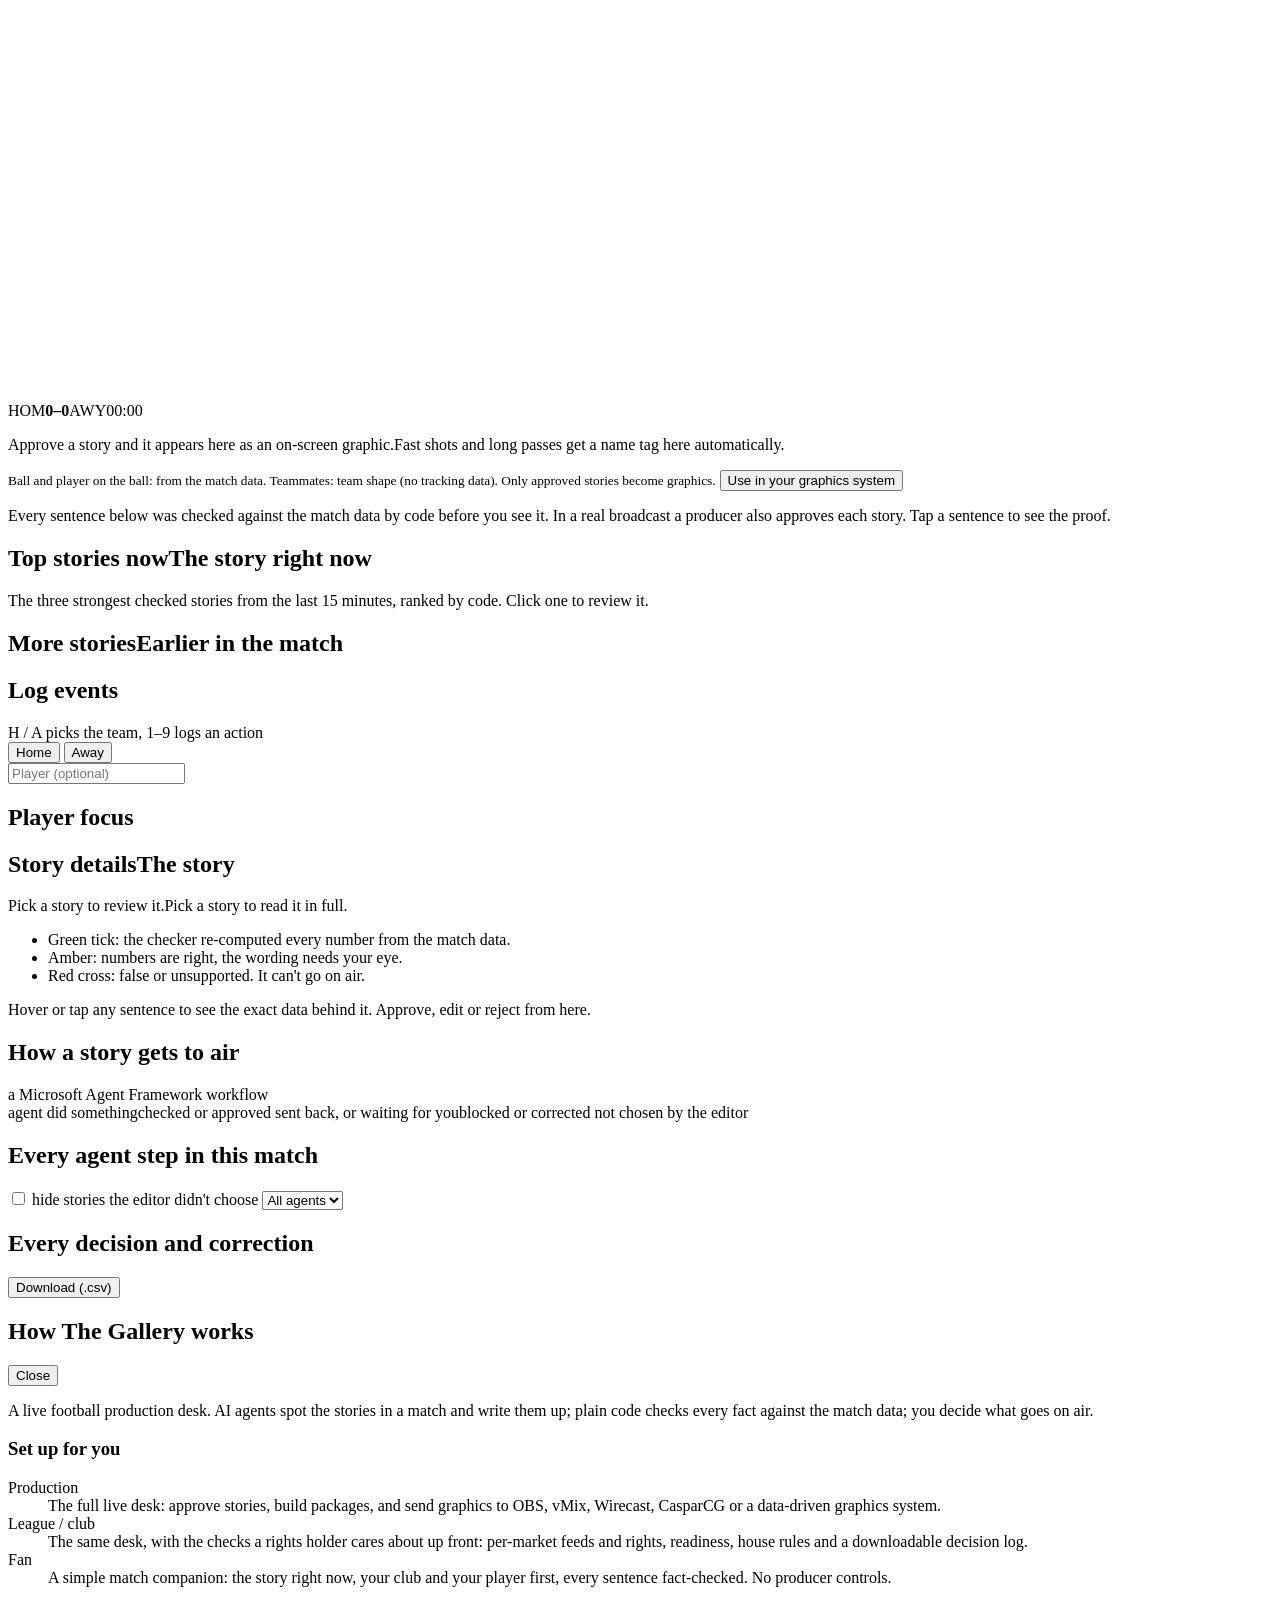
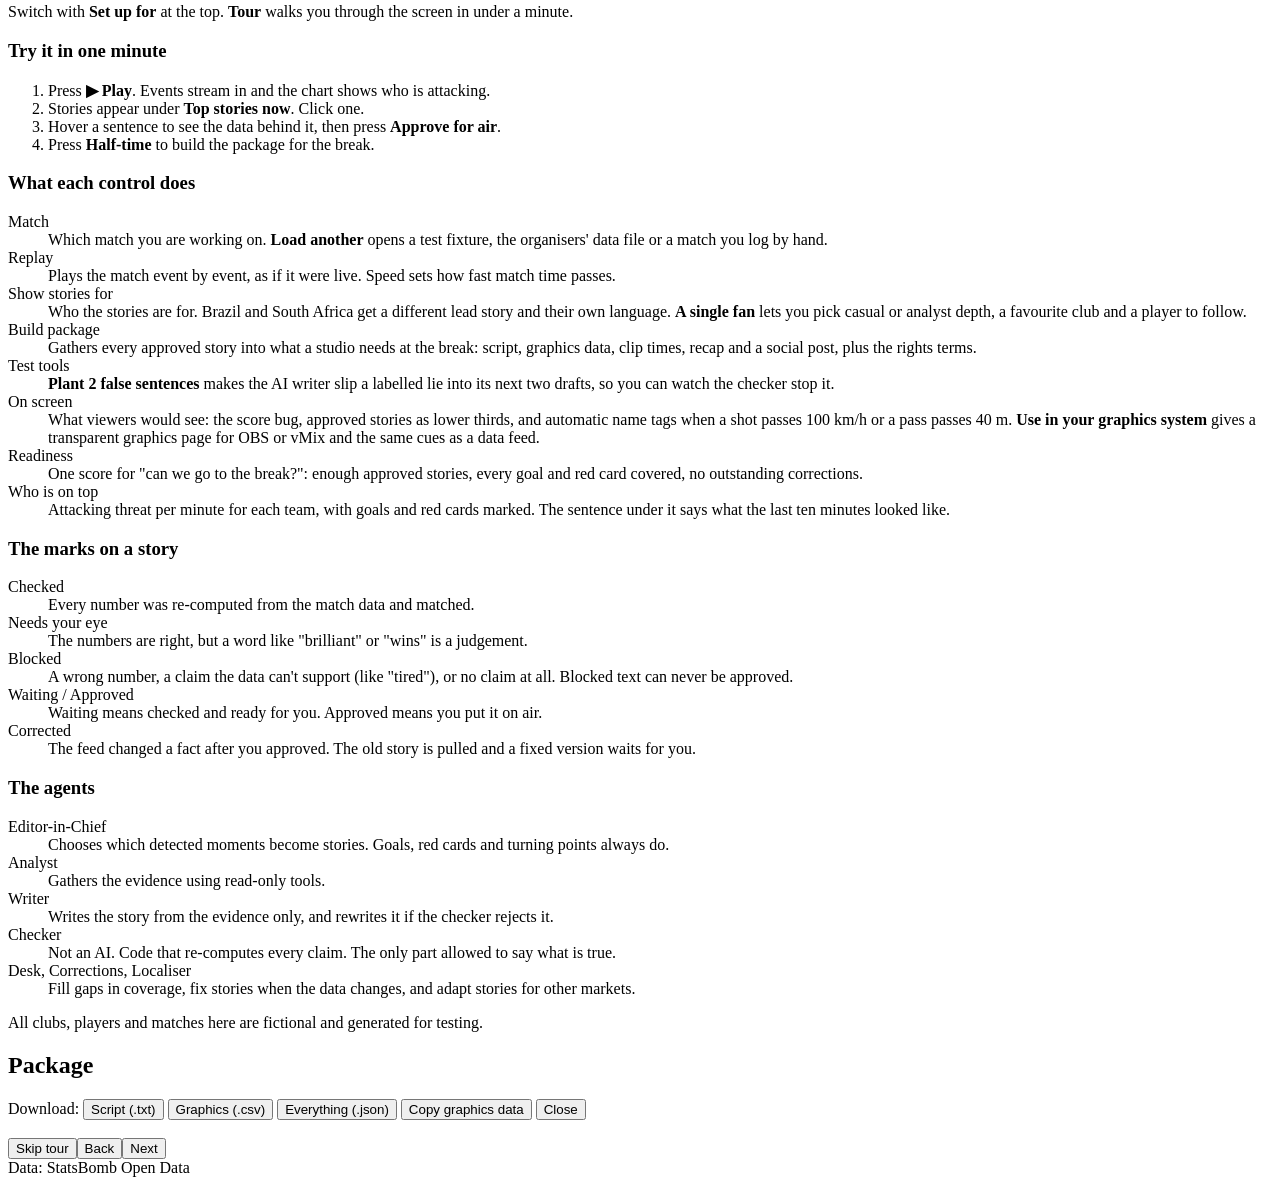
==== commit a3efd0a1: "Full review: phone scrolling fix, trimmed desk, plain-language package, fresh screenshots, LICENSE, " ====
--- a/web/index.html
+++ b/web/index.html
@@ -69,7 +69,7 @@
           <option value="archive">Archive match (validation only)</option>
         </select>
       </div>
-      <small>Synthetic matches with fictional clubs. Each fixture tests one thing.</small>
+      <small>Fictional clubs. Each test match shows one thing.</small>
     </div>
 
     <div class="ctl" id="replayControls">
@@ -81,7 +81,6 @@
           <option value="60">60× speed</option><option value="300">300× speed</option>
         </select>
       </div>
-      <small>Plays the match event by event, as if it were live.</small>
     </div>
 
     <div class="ctl hidden" id="liveControls">
@@ -104,7 +103,7 @@
         <select id="fanPlayer" aria-label="A player to follow"><option value="">No player</option></select>
         <span class="seg" id="fanDepth" role="group" aria-label="How much detail"><button type="button" data-v="casual" class="on">Simple</button><button type="button" data-v="analyst">All the stats</button></span>
       </div>
-      <small>Pick your club or a player; their moments come first.</small>
+      <small>Their moments come first.</small>
     </div>
 
     <div class="ctl pro-only">
@@ -126,7 +125,7 @@
         <button class="btn" id="htBtn">Half-time <span id="htCountdown"></span></button>
         <button class="btn" id="ftBtn">Full-time</button>
       </div>
-      <small>Collects approved stories into a script, graphics and recap.</small>
+      <small>Script, graphics and recap from approved stories.</small>
     </div>
 
     <details class="ctl tools pro-only" id="toolsMenu">
@@ -166,26 +165,21 @@
     </section>
     <div class="grid">
     <section class="col left">
-      <div class="panel hidden pro-only" id="feedPanel">
-        <div class="panel-h"><h2 id="feedTitle">About this match</h2><span class="hint" id="feedState"></span></div>
+      <details class="panel hidden pro-only fold" id="feedPanel">
+        <summary class="panel-h"><h2 id="feedTitle">About this match</h2><span class="hint" id="feedState"></span></summary>
         <div class="small" id="feedCaps"></div>
         <div class="kv small" id="teamStats"></div>
-      </div>
+      </details>
 
       <div class="panel grow">
         <div class="panel-h"><h2>Match events</h2><span class="hint" id="eventCount">0</span></div>
         <ol id="feed" class="feed"></ol>
       </div>
-
-      <div class="panel pro-only">
-        <div class="panel-h"><h2>Agents at work</h2><span class="hint">latest first</span></div>
-        <ol id="miniTrace" class="trace mini"></ol>
-      </div>
     </section>
 
     <section class="col centre">
       <div class="panel onscreen">
-        <div class="panel-h"><h2>On screen</h2><span class="hint">what viewers would see, from the overlay feed</span></div>
+        <div class="panel-h"><h2>On screen</h2><span class="hint"><span class="pro-only">what viewers would see</span><span class="fan-only">the match, live</span></span></div>
         <div class="frame" id="frame" aria-live="polite">
           <svg id="pitch" class="pitch" viewBox="0 0 160 90" preserveAspectRatio="xMidYMid meet" role="img" aria-label="Live pitch: ball and players"></svg>
           <div id="goalFlash" class="goalflash hidden" role="status"></div>
@@ -195,7 +189,7 @@
           <p class="frame-empty" id="fEmpty"><span class="pro-only">Approve a story and it appears here as an on-screen graphic.</span><span class="fan-only">Fast shots and long passes get a name tag here automatically.</span></p>
         </div>
         <div class="frame-foot">
-          <small>The ball and the player on it (shirt number from the team sheet) follow the event data; teammates are drawn in team shape, since the feed has no tracking data. <span class="pro-only">Only stories you approve go on screen as graphics. </span>Name tags fire on their own for shots of 100 km/h or more and passes of 40 m or more.</small>
+          <small>Ball and player on the ball: from the match data. Teammates: team shape (no tracking data). <span class="pro-only">Only approved stories become graphics.</span></small>
           <button class="btn pro-only" id="outputsBtn" title="Put these graphics into OBS, vMix, Wirecast or CasparCG, or read them as data">Use in your graphics system</button>
         </div>
       </div>
@@ -210,7 +204,7 @@
       <div id="queue" class="queue"></div>
 
       <div class="section-h">
-        <h2><span class="pro-only">All stories</span><span class="fan-only">Earlier in the match</span></h2>
+        <h2><span class="pro-only">More stories</span><span class="fan-only">Earlier in the match</span></h2>
         <p id="funnel" class="pro-only"></p>
       </div>
       <div id="allStories" class="stories"></div>
